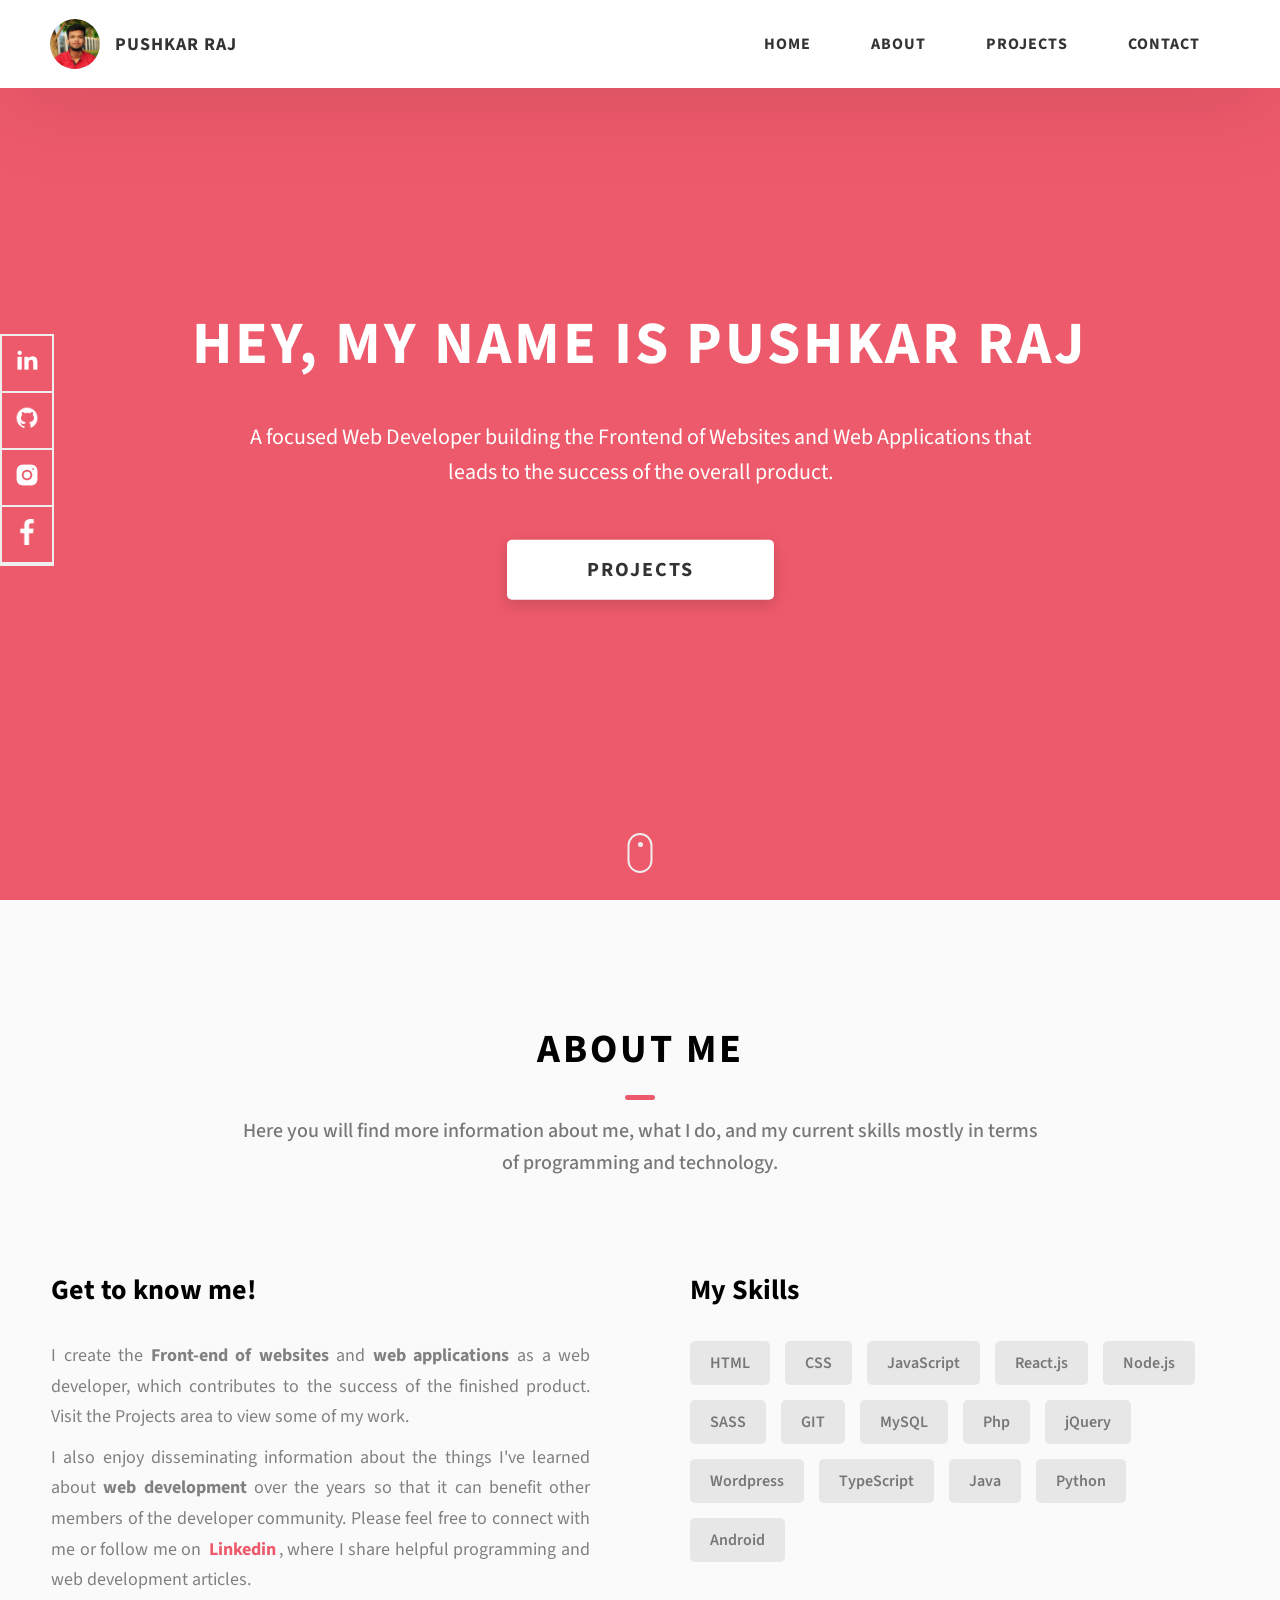
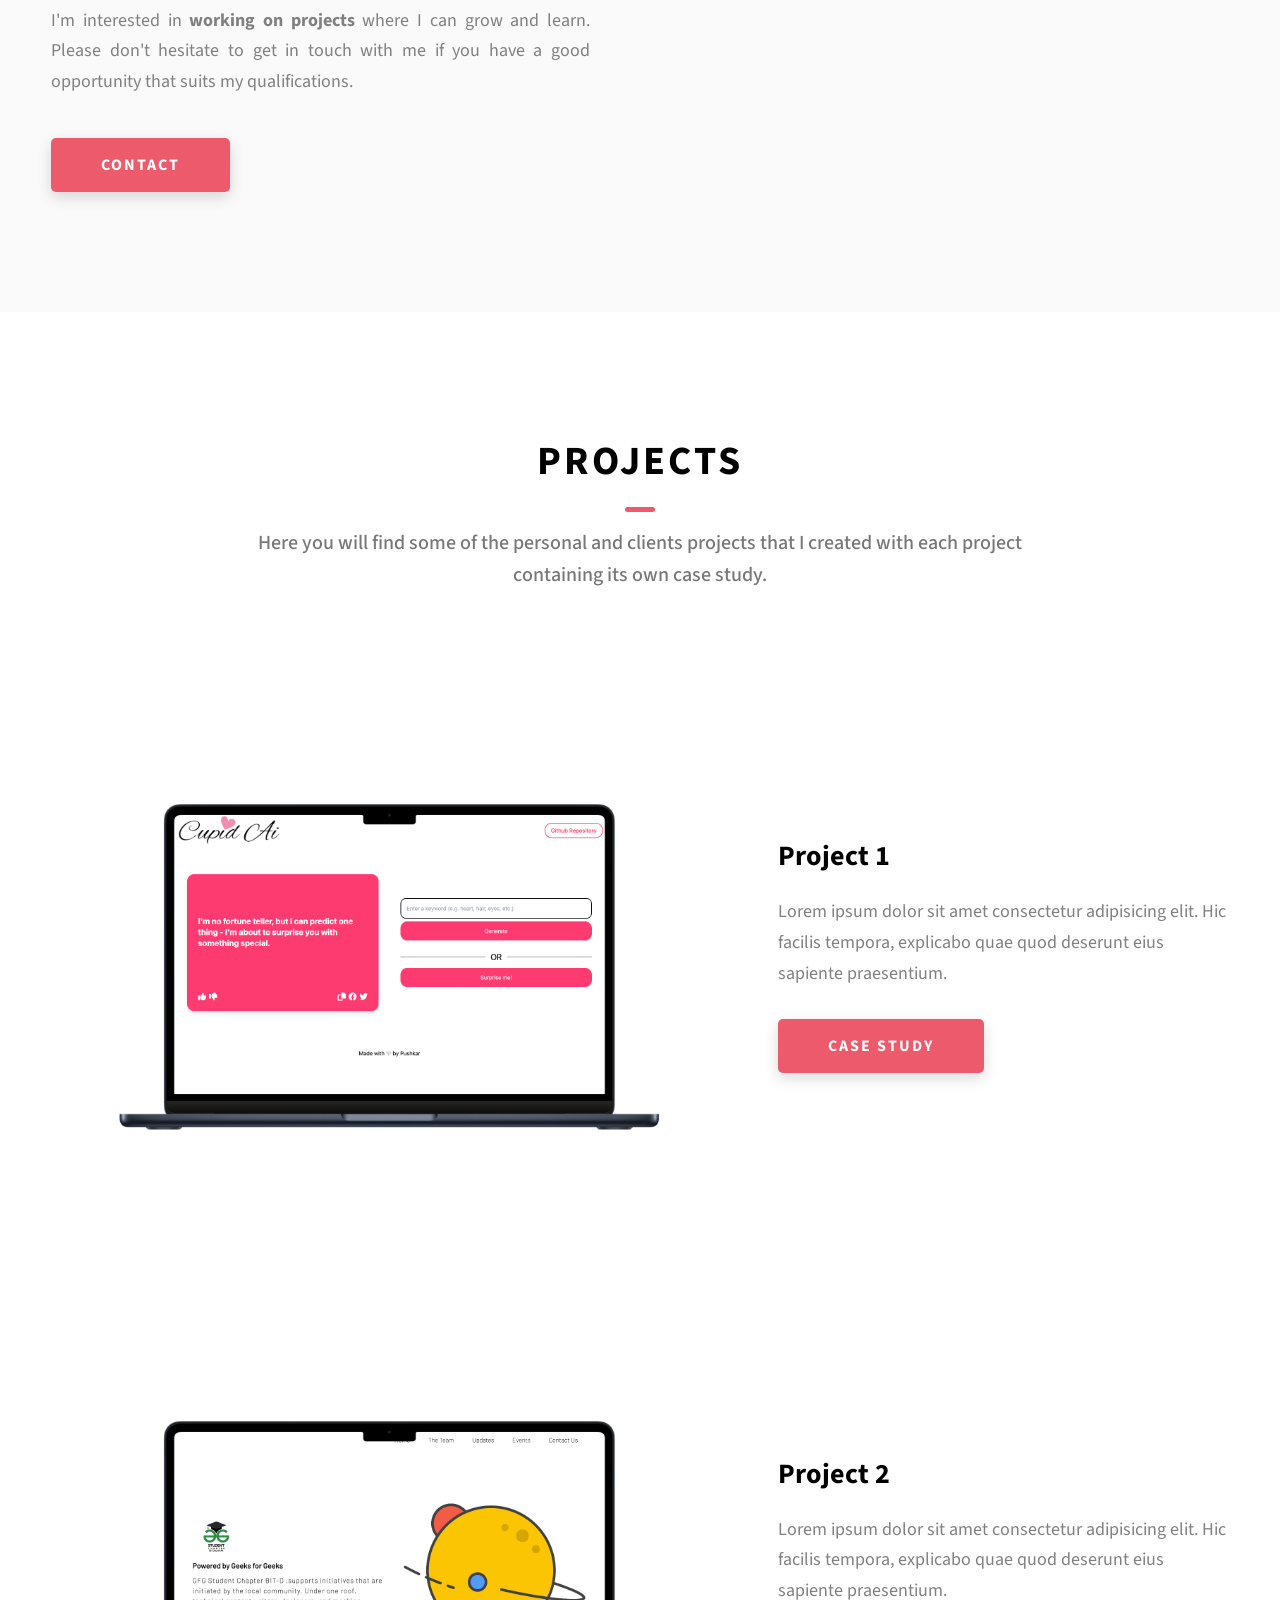
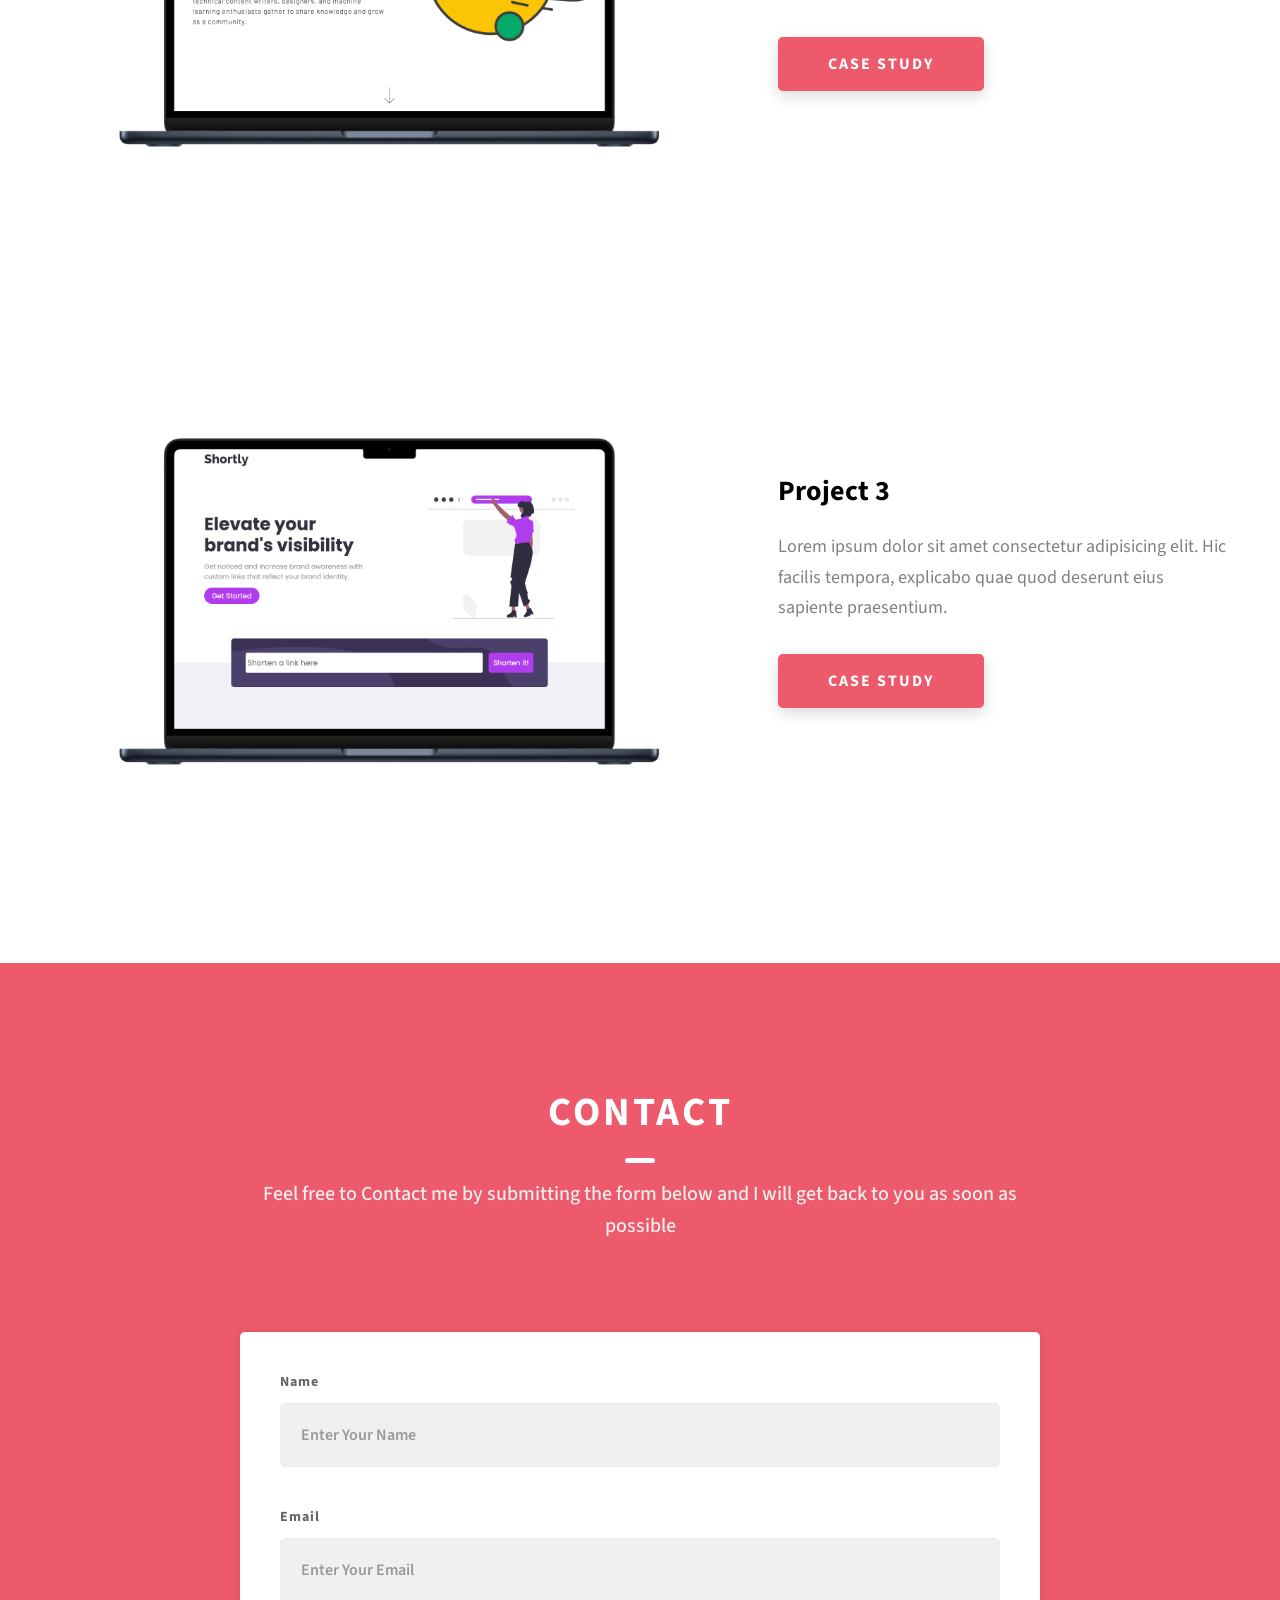
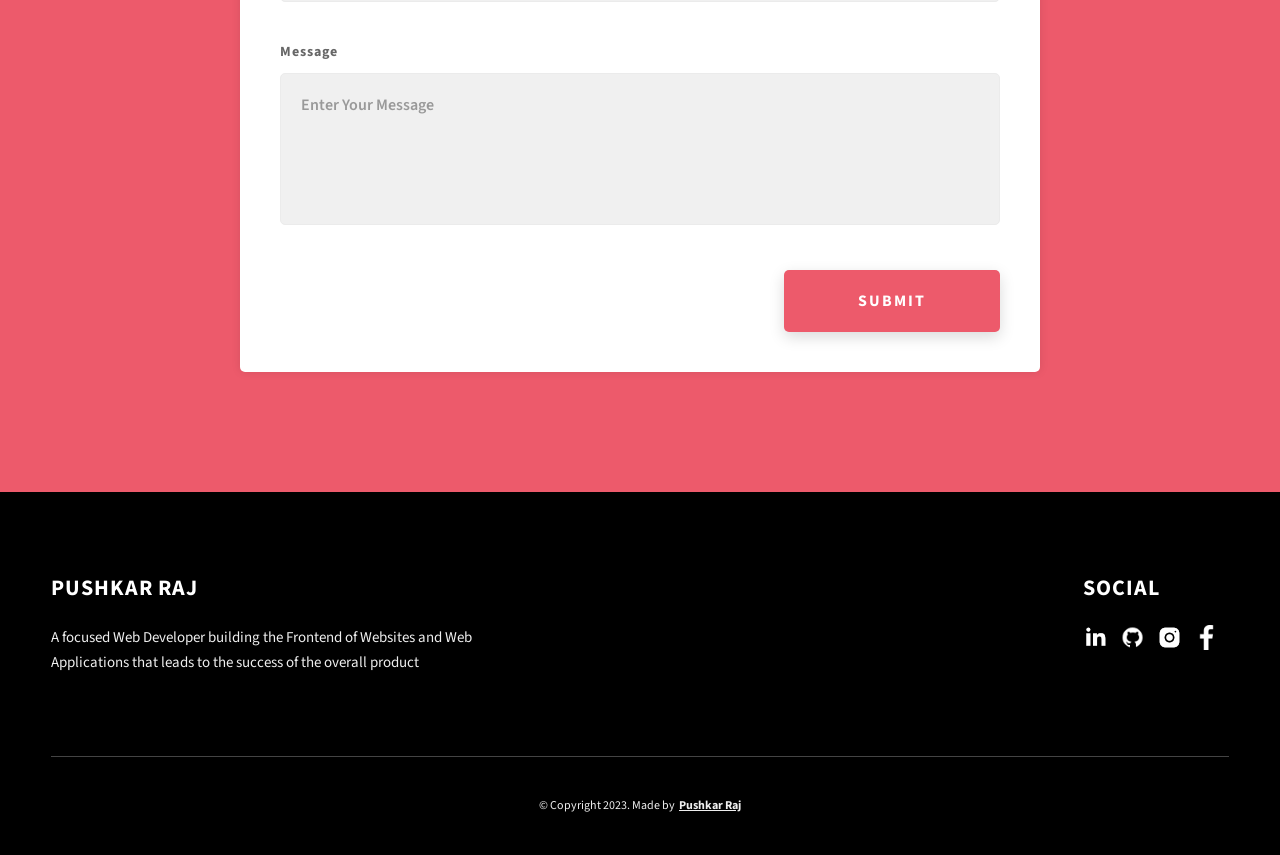
==== index.html @ f4264672 "first commit" ====
<!DOCTYPE html>
<html lang="en">

<head>
  <meta charset="UTF-8" />
  <meta name="viewport" content="width=device-width, initial-scale=1.0" />
  <meta http-equiv="X-UA-Compatible" content="ie=edge" />
  <title>Codefolio</title>
  <meta name="description" content="Portfolio Template for Developer" />
  <link rel="icon" type="image/x-icon" href="./assets/png/profile-round.png">
  <link rel="stylesheet" href="css/style.css" />

  <link rel="preconnect" href="https://fonts.googleapis.com" />
  <link rel="preconnect" href="https://fonts.gstatic.com" crossorigin />
  <link href="https://fonts.googleapis.com/css2?family=Source+Sans+Pro:wght@400;600;700;900&display=swap"
    rel="stylesheet" />
</head>

<body>
  <header class="header">
    <div class="header__content">
      <div class="header__logo-container">
        <div class="header__logo-img-cont">
          <img src="./assets/png/profile.jpeg" alt="Pushkar Raj Logo Image" class="header__logo-img" />
        </div>
        <span class="header__logo-sub">Pushkar Raj</span>
      </div>
      <div class="header__main">
        <ul class="header__links">
          <li class="header__link-wrapper">
            <a href="./index.html" class="header__link"> Home </a>
          </li>
          <li class="header__link-wrapper">
            <a href="./index.html#about" class="header__link">About </a>
          </li>
          <li class="header__link-wrapper">
            <a href="./index.html#projects" class="header__link">
              Projects
            </a>
          </li>
          <li class="header__link-wrapper">
            <a href="./index.html#contact" class="header__link"> Contact </a>
          </li>
        </ul>
        <div class="header__main-ham-menu-cont">
          <img src="./assets/svg/ham-menu.svg" alt="hamburger menu" class="header__main-ham-menu" />
          <img src="./assets/svg/ham-menu-close.svg" alt="hamburger menu close"
            class="header__main-ham-menu-close d-none" />
        </div>
      </div>
    </div>
    <div class="header__sm-menu">
      <div class="header__sm-menu-content">
        <ul class="header__sm-menu-links">
          <li class="header__sm-menu-link">
            <a href="./index.html"> Home </a>
          </li>

          <li class="header__sm-menu-link">
            <a href="./index.html#about"> About </a>
          </li>

          <li class="header__sm-menu-link">
            <a href="./index.html#projects"> Projects </a>
          </li>

          <li class="header__sm-menu-link">
            <a href="./index.html#contact"> Contact </a>
          </li>
        </ul>
      </div>
    </div>
  </header>
  <section class="home-hero">
    <div class="home-hero__content">
      <h1 class="heading-primary">Hey, My name is Pushkar Raj</h1>
      <div class="home-hero__info">
        <p class="text-primary">
          A focused Web Developer building the Frontend of Websites and Web Applications that leads to the success of the overall product.
        </p>
      </div>
      <div class="home-hero__cta">
        <a href="./#projects" class="btn btn--bg">Projects</a>
      </div>
    </div>
    <div class="home-hero__socials">
      <div class="home-hero__social">
        <a href="https://www.linkedin.com/in/pushkarraj7/" class="home-hero__social-icon-link">
          <img src="./assets/png/linkedin-ico.png" alt="icon" class="home-hero__social-icon" />
        </a>
      </div>
      <div class="home-hero__social">
        <a href="https://github.com/pushkarraj7" class="home-hero__social-icon-link">
          <img src="./assets/png/github-ico.png" alt="icon" class="home-hero__social-icon" />
        </a>
      </div>
      <div class="home-hero__social">
        <a href="https://www.instagram.com/pushkar_raj_7/" class="home-hero__social-icon-link">
          <img src="./assets/png/insta-ico.png" alt="icon" class="home-hero__social-icon" />
        </a>
      </div>
      <div class="home-hero__social">
        <a href="https://www.facebook.com/pushkar.raj.520900/" class="home-hero__social-icon-link">
          <img src="./assets/png/fb-ico.png" alt="icon" class="home-hero__social-icon" />
        </a>
      </div>
    </div>
    <div class="home-hero__mouse-scroll-cont">
      <div class="mouse">
      </div>
    </div>
  </section>
  <section id="about" class="about sec-pad">
    <div class="main-container">
      <h2 class="heading heading-sec heading-sec__mb-med">
        <span class="heading-sec__main">About Me</span>
        <span class="heading-sec__sub">
          Here you will find more information about me, what I do, and my current skills mostly in terms of programming and technology.
        </span>
      </h2>
      <div class="about__content">
        <div class="about__content-main">
          <h3 class="about__content-title">Get to know me!</h3>
          <div class="about__content-details">
            <p class="about__content-details-para">
              I create the <strong> Front-end of websites </strong> and <strong> web applications</strong> as a web developer, which contributes to the success of the finished product. Visit the Projects area to view some of my work.
            </p>
            <p class="about__content-details-para">
              I also enjoy disseminating information about the things I've learned about <strong> web development</strong> over the years so that it can benefit other members of the developer community. Please feel free to connect with me or follow me on <a href="https://linkedin.com/in/pushkarraj7/">Linkedin</a>, where I share helpful programming and web development articles.
            </p>
            <p class="about__content-details-para">
              I'm interested in <strong> working on projects</strong> where I can grow and learn. Please don't hesitate to get in touch with me if you have a good opportunity that suits my qualifications.
            </p>
          </div>
          <a href="./#contact" class="btn btn--med btn--theme dynamicBgClr">Contact</a>
        </div>
        <div class="about__content-skills">
          <h3 class="about__content-title">My Skills</h3>
          <div class="skills">
            <div class="skills__skill">HTML</div>
            <div class="skills__skill">CSS</div>
            <div class="skills__skill">JavaScript</div>
            <div class="skills__skill">React.js</div>
            <div class="skills__skill">Node.js</div>
            <div class="skills__skill">SASS</div>
            <div class="skills__skill">GIT</div>
            <div class="skills__skill">MySQL</div>
            <div class="skills__skill">Php</div>
            <div class="skills__skill">jQuery</div>
            <div class="skills__skill">Wordpress</div>
            <div class="skills__skill">TypeScript</div>
            <div class="skills__skill">Java</div>
            <div class="skills__skill">Python</div>
            <div class="skills__skill">Android</div>
          </div>
        </div>
      </div>
    </div>
  </section>
  <section id="projects" class="projects sec-pad">
    <div class="main-container">
      <h2 class="heading heading-sec heading-sec__mb-bg">
        <span class="heading-sec__main">Projects</span>
        <span class="heading-sec__sub">
          Here you will find some of the personal and clients projects that I created with each project containing its own case study.
        </span>
      </h2>

      <div class="projects__content">
        <div class="projects__row">
          <div class="projects__row-img-cont">
            <img src="./assets/projects/project1.png" alt="Software Screenshot" class="projects__row-img"
              loading="lazy" />
          </div>
          <div class="projects__row-content">
            <h3 class="projects__row-content-title">Project 1</h3>
            <p class="projects__row-content-desc">
              Lorem ipsum dolor sit amet consectetur adipisicing elit. Hic
              facilis tempora, explicabo quae quod deserunt eius sapiente
              praesentium.
            </p>
            <a href="./project-1.html" class="btn btn--med btn--theme dynamicBgClr" target="_blank">Case Study</a>
          </div>
        </div>
        <div class="projects__row">
          <div class="projects__row-img-cont">
            <img src="./assets/projects/project2.png" alt="Software Screenshot" class="projects__row-img"
              loading="lazy" />
          </div>
          <div class="projects__row-content">
            <h3 class="projects__row-content-title">Project 2</h3>
            <p class="projects__row-content-desc">
              Lorem ipsum dolor sit amet consectetur adipisicing elit. Hic
              facilis tempora, explicabo quae quod deserunt eius sapiente
              praesentium.
            </p>
            <a href="./project-2.html" class="btn btn--med btn--theme dynamicBgClr" target="_blank">Case Study</a>
          </div>
        </div>
        <div class="projects__row">
          <div class="projects__row-img-cont">
            <img src="./assets/projects/project3.png" alt="Software Screenshot" class="projects__row-img"
              loading="lazy" />
          </div>
          <div class="projects__row-content">
            <h3 class="projects__row-content-title">Project 3</h3>
            <p class="projects__row-content-desc">
              Lorem ipsum dolor sit amet consectetur adipisicing elit. Hic
              facilis tempora, explicabo quae quod deserunt eius sapiente
              praesentium.
            </p>
            <a href="./project-3.html" class="btn btn--med btn--theme dynamicBgClr" target="_blank">Case Study</a>
          </div>
        </div>
      </div>
    </div>
  </section>
  
  
  <section id="contact" class="contact sec-pad dynamicBg">
  <div class="main-container">
    <h2 class="heading heading-sec heading-sec__mb-med">
      <span class="heading-sec__main heading-sec__main--lt">Contact</span>
      <span class="heading-sec__sub heading-sec__sub--lt">
        Feel free to Contact me by submitting the form below and I will get back to you as soon as possible
      </span>
    </h2>
    <div class="contact__form-container">
      <form name="contact" netlify class="contact__form">
        <div class="contact__form-field">
          <label class="contact__form-label" for="name">Name</label>
          <input required placeholder="Enter Your Name" type="text" class="contact__form-input" name="name" id="name" />
        </div>
        <div class="contact__form-field">
          <label class="contact__form-label" for="email">Email</label>
          <input required placeholder="Enter Your Email" type="email" class="contact__form-input" name="email" id="email" />
        </div>
        <div class="contact__form-field">
          <label class="contact__form-label" for="message">Message</label>
          <textarea required cols="30" rows="5" class="contact__form-input" placeholder="Enter Your Message" name="message" id="message"></textarea>
        </div>
        <button type="submit" class="btn btn--theme contact__btn">
          Submit
        </button>
      </form>
    </div>
  </div>
</section>



  <footer class="main-footer">
    <div class="main-container">
      <div class="main-footer__upper">
        <div class="main-footer__row main-footer__row-1">
          <h2 class="heading heading-sm main-footer__heading-sm">
            <span>Social</span>
          </h2>
          <div class="main-footer__social-cont">
            <a target="_blank" rel="noreferrer" href="https://www.linkedin.com/in/pushkarraj7/">
              <img class="main-footer__icon" src="./assets/png/linkedin-ico.png" alt="icon" />
            </a>
            <a target="_blank" rel="noreferrer" href="https://github.com/pushkarraj7">
              <img class="main-footer__icon" src="./assets/png/github-ico.png" alt="icon" />
            </a>
            <a target="_blank" rel="noreferrer" href="https://www.instagram.com/pushkar_raj_7/">
              <img class="main-footer__icon" src="./assets/png/insta-ico.png" alt="icon" />
            </a>
            <a target="_blank" rel="noreferrer" href="https://www.facebook.com/pushkar.raj.520900/">
              <img class="main-footer__icon" src="./assets/png/fb-ico.png" alt="icon" />
            </a>
          </div>
        </div>
        <div class="main-footer__row main-footer__row-2">
          <h4 class="heading heading-sm text-lt">Pushkar Raj</h4>
          <p class="main-footer__short-desc">
            A focused Web Developer building the Frontend of Websites and Web Applications that leads to the
            success of the overall product
          </p>
        </div>
      </div>

      <!-- If you give me some credit or shoutout here by linking to my website, then it will be a big thing for me and will help me a lot :) -->
      <div class="main-footer__lower">
        &copy; Copyright 2023. Made by
        <a rel="noreferrer" target="_blank" href="https://github.com/pushkarraj7">Pushkar Raj</a>
      </div>
    </div>
  </footer>

  <script src="./index.js"></script>
</body>

</html>
---- css/style.css ----
*,
*::after,
*::before {
  margin: 0;
  padding: 0;
  box-sizing: inherit;
  font-family: inherit; }

html {
  font-size: 62.5%;
  scroll-behavior: smooth; }
  @media only screen and (max-width: 75em) {
    html {
      font-size: 59%; } }
  @media only screen and (max-width: 56.25em) {
    html {
      font-size: 56%; } }
  @media only screen and (min-width: 112.5em) {
    html {
      font-size: 65%; } }

body {
  box-sizing: border-box;
  position: relative;
  line-height: 1.5;
  font-family: sans-serif;
  overflow-x: hidden;
  overflow-y: scroll;
  font-family: 'Source Sans Pro', sans-serif; }

a {
  text-decoration: none;
  color: inherit; }

li {
  list-style: none; }

input:focus,
button:focus,
a:focus,
textarea:focus {
  outline: none; }

button {
  border: none;
  cursor: pointer; }

textarea {
  resize: none; }

.heading-primary {
  font-size: 6rem;
  text-transform: uppercase;
  letter-spacing: 3px;
  text-align: center; }
  @media only screen and (max-width: 37.5em) {
    .heading-primary {
      font-size: 4.5rem; } }

.heading-sec__mb-bg {
  margin-bottom: 11rem; }
  @media only screen and (max-width: 56.25em) {
    .heading-sec__mb-bg {
      margin-bottom: 8rem; } }

.heading-sec__mb-med {
  margin-bottom: 9rem; }
  @media only screen and (max-width: 56.25em) {
    .heading-sec__mb-med {
      margin-bottom: 8rem; } }

.heading-sec__main {
  display: block;
  font-size: 4rem;
  text-transform: uppercase;
  letter-spacing: 1px;
  letter-spacing: 3px;
  text-align: center;
  margin-bottom: 3.5rem;
  position: relative; }
  .heading-sec__main--lt {
    color: #fff; }
    .heading-sec__main--lt::after {
      content: '';
      background: #fff !important; }
  .heading-sec__main::after {
    content: '';
    position: absolute;
    top: calc(100% + 1.5rem);
    height: 5px;
    width: 3rem;
    background: rgb(237,90,107);
    left: 50%;
    transform: translateX(-50%);
    border-radius: 5px; }
    @media only screen and (max-width: 37.5em) {
      .heading-sec__main::after {
        top: calc(100% + 1.2rem); } }

.heading-sec__sub {
  display: block;
  text-align: center;
  color: #777;
  font-size: 2rem;
  font-weight: 500;
  max-width: 80rem;
  margin: auto;
  line-height: 1.6; }
  @media only screen and (max-width: 37.5em) {
    .heading-sec__sub {
      font-size: 1.8rem; } }
  .heading-sec__sub--lt {
    color: #eee; }

.heading-sm {
  font-size: 2.2rem;
  text-transform: uppercase;
  letter-spacing: 1px; }

.main-container {
  max-width: 120rem;
  margin: auto;
  width: 92%; }

.btn {
  background: #fff;
  color: #333;
  text-transform: uppercase;
  letter-spacing: 2px;
  display: inline-block;
  font-weight: 700;
  border-radius: 5px;
  box-shadow: 0 5px 15px 0 rgba(0, 0, 0, 0.15);
  transition: transform .3s; }
  .btn:hover {
    transform: translateY(-3px); }
  .btn--bg {
    padding: 1.5rem 8rem;
    font-size: 2rem; }
  .btn--med {
    padding: 1.5rem 5rem;
    font-size: 1.6rem; }
  .btn--theme {
    background: rgb(237,90,107);
    color: #fff; }
  .btn--theme-inv {
    color: rgb(237,90,107);
    background: #fff;
    border: 2px solid rgb(237,90,107);
    box-shadow: none;
    padding: calc(1.5rem - 2px) calc(5rem - 2px); }

.sec-pad {
  padding: 12rem 0; }
  @media only screen and (max-width: 56.25em) {
    .sec-pad {
      padding: 8rem 0; } }

.text-primary {
  color: #fff;
  font-size: 2.2rem;
  text-align: center;
  width: 100%;
  line-height: 1.6; }
  @media only screen and (max-width: 37.5em) {
    .text-primary {
      font-size: 2rem; } }

.d-none {
  display: none; }

.home-hero {
  color: #fff;
  background: linear-gradient(to right, rgb(237,90,107), rgb(237,90,107)), url(../../assets/svg/common-bg.svg);
  background-position: center;
  height: 100vh;
  min-height: 80rem;
  max-height: 120rem;
  position: relative; }
  @media only screen and (max-width: 37.5em) {
    .home-hero {
      height: unset;
      min-height: unset; } }
  .home-hero__socials {
    position: absolute;
    top: 50%;
    border: 2px solid #eee;
    border-left: 2px solid #eee;
    transform: translateY(-50%); }
    @media only screen and (max-width: 56.25em) {
      .home-hero__socials {
        display: none; } }
  .home-hero__mouse-scroll-cont {
    position: absolute;
    bottom: 3%;
    left: 50%;
    transform: translateX(-50%); }
    @media only screen and (max-width: 37.5em) {
      .home-hero__mouse-scroll-cont {
        display: none; } }
  .home-hero__social {
    width: 5rem; }
  .home-hero__social-icon-link {
    width: 100%;
    display: block;
    padding: 1.2rem;
    border-bottom: 2px solid #eee;
    transition: background .3s; }
    .home-hero__social-icon-link:hover {
      background: rgba(255, 255, 255, 0.1); }
    .home-hero__social-icon-link--bd-none {
      border-bottom: 0; }
  .home-hero__social-icon {
    width: 100%; }
  .home-hero__content {
    position: absolute;
    top: 50%;
    left: 50%;
    transform: translate(-50%, -50%);
    max-width: 90rem;
    width: 92%; }
    @media only screen and (max-width: 37.5em) {
      .home-hero__content {
        padding: 19rem 0 13rem 0;
        margin: auto;
        position: static;
        transform: translate(0, 0); } }
  .home-hero__info {
    margin: 3rem auto 0 auto;
    max-width: 80rem; }
  .home-hero__cta {
    margin-top: 5rem;
    text-align: center; }

.about {
  background: #fafafa; }
  .about__content {
    display: grid;
    grid-template-columns: 1fr 1fr;
    grid-gap: 10rem; }
    @media only screen and (max-width: 56.25em) {
      .about__content {
        grid-template-columns: 1fr;
        grid-gap: 8rem; } }
    .about__content-title {
      font-weight: 700;
      font-size: 2.8rem;
      margin-bottom: 3rem; }
      @media only screen and (max-width: 37.5em) {
        .about__content-title {
          font-size: 2.4rem; } }
    .about__content-details-para {
      font-size: 1.8rem;
      color: grey;
      max-width: 60rem;
      text-align: justify;
      text-justify: inter-word;
      line-height: 1.7;
      margin-bottom: 1rem; }
      .about__content-details-para--hl {
        font-weight: 700;
        margin: 0 3px; }
        .about__content-details-para a {
        font-weight: 700;
        color: rgb(237,90,107);
        margin: 0 3px; }
      .about__content-details-para:last-child {
        margin-bottom: 4rem; }

.projects__row {
  display: grid;
  grid-template-columns: 1.5fr 1fr;
  grid-gap: 5rem;
  margin-bottom: 11rem; }
  @media only screen and (max-width: 56.25em) {
    .projects__row {
      grid-template-columns: 1fr;
      grid-gap: 2rem;
      margin-bottom: 8rem; } }
  @media only screen and (max-width: 56.25em) {
    .projects__row {
      text-align: center; } }
  .projects__row:last-child {
    margin-bottom: 0; }
  .projects__row-img-cont {
    overflow: hidden; }
  .projects__row-img {
    width: 100%;
    display: block;
    object-fit: cover; }
  .projects__row-content {
    padding: 2rem 0;
    display: flex;
    justify-content: center;
    flex-direction: column;
    align-items: flex-start; }
    @media only screen and (max-width: 56.25em) {
      .projects__row-content {
        align-items: center; } }
    .projects__row-content-title {
      font-weight: 700;
      font-size: 2.8rem;
      margin-bottom: 2rem; }
      @media only screen and (max-width: 37.5em) {
        .projects__row-content-title {
          font-size: 2.4rem; } }
    .projects__row-content-desc {
      font-size: 1.8rem;
      color: grey;
      max-width: 60rem;
      line-height: 1.7;
      margin-bottom: 3rem; }
      @media only screen and (max-width: 37.5em) {
        .projects__row-content-desc {
          font-size: 1.7rem; } }

.contact {
  background: linear-gradient(to right, rgb(237,90,107), rgb(237,90,107)), url(../../assets/svg/common-bg.svg);
  background-size: cover;
  background-position: center; }
  .contact__form-container {
    box-shadow: 0 0 10px rgba(0, 0, 0, 0.1);
    background: white;
    padding: 4rem;
    margin-top: 6rem;
    max-width: 80rem;
    text-align: right;
    width: 95%;
    border-radius: 5px;
    margin: 5rem auto 0 auto; }
    @media only screen and (max-width: 37.5em) {
      .contact__form-container {
        padding: 3rem; } }
  .contact__form-field {
    margin-bottom: 4rem; }
    @media only screen and (max-width: 37.5em) {
      .contact__form-field {
        margin-bottom: 3rem; } }
  .contact__form-label {
    color: #666;
    font-size: 1.4rem;
    letter-spacing: 1px;
    font-weight: 700;
    margin-bottom: 1rem;
    display: block;
    text-align: left; }
  .contact__form-input {
    color: #333;
    padding: 2rem;
    width: 100%;
    border: 1px solid #ebebeb;
    font-size: 1.6rem;
    letter-spacing: 0px;
    background: #f0f0f0;
    border-radius: 5px;
    font-weight: 600;
    /* Code for Modern Browsers */
    /* Code for WebKit, Blink, Edge */
    /* Code for Internet Explorer 10-11 */
    /* Code for Microsoft Edge */
    /* Code for Mozilla Firefox 4 to 18 */
    /* Code for Mozilla Firefox 19+ */ }
    .contact__form-input::placeholder {
      color: #999;
      font-weight: 600;
      font-size: 1.6rem; }
    .contact__form-input::-webkit-input-placeholder {
      color: #999;
      font-weight: 600;
      font-size: 1.6rem; }
    .contact__form-input:-ms-input-placeholder {
      color: #999;
      font-weight: 600;
      font-size: 1.6rem; }
    .contact__form-input::-ms-input-placeholder {
      color: #999;
      font-weight: 600;
      font-size: 1.6rem; }
    .contact__form-input:-moz-placeholder {
      opacity: 1;
      color: #999;
      font-weight: 600;
      font-size: 1.6rem; }
    .contact__form-input::-moz-placeholder {
      opacity: 1;
      color: #999;
      font-weight: 600;
      font-size: 1.6rem; }
  .contact__btn {
    width: 30%;
    padding: 2rem 4rem;
    font-size: 1.6rem; }
    @media only screen and (max-width: 37.5em) {
      .contact__btn {
        width: 100%; } }

.project-cs-hero {
  color: #fff;
  background-color: rgb(237,90,107);
  background-size: cover;
  background-position: center;
  position: relative; }
  @media only screen and (max-width: 37.5em) {
    .project-cs-hero {
      height: unset;
      min-height: unset; } }
  .project-cs-hero__content {
    padding: 25rem 0 17rem 0;
    max-width: 90rem;
    width: 92%;
    margin: auto; }
    @media only screen and (max-width: 37.5em) {
      .project-cs-hero__content {
        padding: 19rem 0 13rem 0;
        margin: auto;
        position: static;
        transform: translate(0, 0); } }
  .project-cs-hero__info {
    margin: 3rem auto 0 auto;
    max-width: 80rem; }
  .project-cs-hero__cta {
    margin-top: 5rem;
    text-align: center; }

.project-details__content {
  padding: 8rem 0;
  max-width: 90rem;
  margin: auto; }
  .project-details__content-title {
    font-weight: 700;
    font-size: 2.8rem;
    margin-bottom: 3rem; }
    @media only screen and (max-width: 37.5em) {
      .project-details__content-title {
        font-size: 2.4rem; } }

.project-details__showcase-img-cont {
  width: 100%;
  margin-bottom: 6rem; }

.project-details__showcase-img {
  width: 100%; }

.project-details__content-main {
  width: 100%;
  max-width: 70rem;
  margin: auto; }

.project-details__desc {
  margin: 0 0 7rem 0; }
  .project-details__desc-para {
    font-size: 1.8rem;
    line-height: 1.7;
    color: grey;
    margin-bottom: 2rem; }

.project-details__tools-used {
  margin: 0 0 7rem 0; }
  .project-details__tools-used-list {
    display: flex;
    flex-wrap: wrap; }
  .project-details__tools-used-item {
    padding: 1rem 2rem;
    margin-bottom: 1.5rem;
    margin-right: 1.5rem;
    font-size: 1.6rem;
    background: rgba(153, 153, 153, 0.2);
    border-radius: 5px;
    font-weight: 600;
    color: #777; }

.project-details__links {
  margin: 0 0; }
  .project-details__links-btn {
    margin-right: 2rem; }
    @media only screen and (max-width: 37.5em) {
      .project-details__links-btn {
        margin-right: 0;
        width: 70%;
        margin-bottom: 2rem;
        text-align: center; } }
    .project-details__links-btn:last-child {
      margin: 0; }
      @media only screen and (max-width: 37.5em) {
        .project-details__links-btn:last-child {
          margin: 0; } }

.header {
  position: fixed;
  width: 100%;
  z-index: 1000;
  background: #000;
  background: #fff;
  box-shadow: 0 10px 100px rgba(0, 0, 0, 0.1); }
  .header__content {
    display: flex;
    align-items: center;
    justify-content: space-between;
    padding: 1rem 5rem; }
    @media only screen and (max-width: 56.25em) {
      .header__content {
        padding: 0 2rem; } }
  .header__logo-container {
    display: flex;
    align-items: center;
    cursor: pointer;
    color: #333;
    transition: color .3s; }
    .header__logo-container:hover {
      color: rgb(237,90,107); }
  .header__logo-img-cont {
    width: 5rem;
    height: 5rem;
    border-radius: 50px;
    overflow: hidden;
    margin-right: 1.5rem;
    background: rgb(237,90,107); }
    @media only screen and (max-width: 56.25em) {
      .header__logo-img-cont {
        width: 4.5rem;
        height: 4.5rem;
        margin-right: 1.2rem; } }
  .header__logo-img {
    width: 100%;
    height: 100%;
    object-fit: cover;
    object-position: center;
    display: block; }
  .header__logo-sub {
    font-size: 1.8rem;
    text-transform: uppercase;
    font-weight: 700;
    letter-spacing: 1px; }
  .header__links {
    display: flex; }
    @media only screen and (max-width: 37.5em) {
      .header__links {
        display: none; } }
  .header__link {
    padding: 2.2rem 3rem;
    display: inline-block;
    font-size: 1.6rem;
    color: #333;
    text-transform: uppercase;
    letter-spacing: 1px;
    font-weight: 700;
    transition: color .3s; }
    .header__link:hover {
      color: rgb(237,90,107); }
    @media only screen and (max-width: 56.25em) {
      .header__link {
        padding: 3rem 1.8rem;
        font-size: 1.5rem; } }
  .header__main-ham-menu-cont {
    display: none;
    width: 3rem;
    padding: 2.2rem 0; }
    @media only screen and (max-width: 37.5em) {
      .header__main-ham-menu-cont {
        display: block; } }
  .header__main-ham-menu {
    width: 100%; }
  .header__main-ham-menu-close {
    width: 100%; }
  .header__sm-menu {
    background: #fff;
    position: absolute;
    width: 100%;
    top: 100%;
    visibility: hidden;
    opacity: 0;
    transition: all .3s;
    box-shadow: 0px 5px 5px 0px rgba(0, 0, 0, 0.1);
    -webkit-box-shadow: 0px 5px 5px 0px rgba(0, 0, 0, 0.1);
    -moz-box-shadow: 0px 5px 5px 0px rgba(0, 0, 0, 0.1); }
    .header__sm-menu--active {
      visibility: hidden;
      opacity: 0; }
      @media only screen and (max-width: 37.5em) {
        .header__sm-menu--active {
          visibility: visible;
          opacity: 1; } }
  .header__sm-menu-link a {
    display: block;
    text-decoration: none;
    padding: 2.5rem 3rem;
    font-size: 1.6rem;
    color: #333;
    text-align: right;
    border-bottom: 1px solid #eee;
    font-weight: 700;
    text-transform: uppercase;
    letter-spacing: 2px;
    transition: color .3s; }
    .header__sm-menu-link a:hover {
      color: #0062b9; }
  .header__sm-menu-link:first-child a {
    border-top: 1px solid #eee; }
  .header__sm-menu-link-last {
    border-bottom: 0; }

.main-footer {
  background: #000;
  color: #fff; }
  .main-footer__upper {
    display: flex;
    justify-content: space-between;
    padding: 8rem 0; }
    @media only screen and (max-width: 56.25em) {
      .main-footer__upper {
        padding: 6rem 0; } }
    @media only screen and (max-width: 37.5em) {
      .main-footer__upper {
        display: block; } }
  .main-footer__row-1 {
    order: 2; }
    @media only screen and (max-width: 56.25em) {
      .main-footer__row-1 {
        margin-bottom: 5rem; } }
  .main-footer__row-2 {
    width: 40%;
    order: 1;
    max-width: 50rem; }
    @media only screen and (max-width: 56.25em) {
      .main-footer__row-2 {
        width: 100%; } }
  .main-footer__short-desc {
    margin-top: 2rem;
    color: #eee;
    font-size: 1.5rem;
    line-height: 1.7; }
  .main-footer__social-cont {
    margin-top: 2rem; }
  .main-footer__icon {
    margin-right: 1rem;
    width: 2.5rem; }
    .main-footer__icon--mr-none {
      margin-right: 0; }
  .main-footer__lower {
    padding: 4rem 0;
    border-top: 1px solid #444;
    color: #eee;
    font-size: 1.2rem;
    text-align: left;
    text-align: center; }
    .main-footer__lower a {
      text-decoration: underline;
      font-weight: bold;
      margin-left: 2px; }
    @media only screen and (max-width: 56.25em) {
      .main-footer__lower {
        padding: 3.5rem 0; } }

.skills {
  display: flex;
  flex-wrap: wrap; }
  .skills__skill {
    padding: 1rem 2rem;
    margin-bottom: 1.5rem;
    margin-right: 1.5rem;
    font-size: 1.6rem;
    background: rgba(153, 153, 153, 0.2);
    border-radius: 5px;
    font-weight: 600;
    color: #777; }

.mouse {
  width: 25px;
  height: 40px;
  border: 2px solid #eee;
  border-radius: 60px;
  position: relative;
  overflow: hidden; }
  .mouse::before {
    content: '';
    width: 5px;
    height: 5px;
    position: absolute;
    top: 7px;
    left: 50%;
    transform: translateX(-50%);
    background-color: #eee;
    border-radius: 50%;
    opacity: 1;
    animation: wheel 1.3s infinite;
    -webkit-animation: wheel 1.3s infinite; }

@keyframes wheel {
  to {
    opacity: 0;
    top: 27px; } }

@-webkit-keyframes wheel {
  to {
    opacity: 0;
    top: 27px; } }
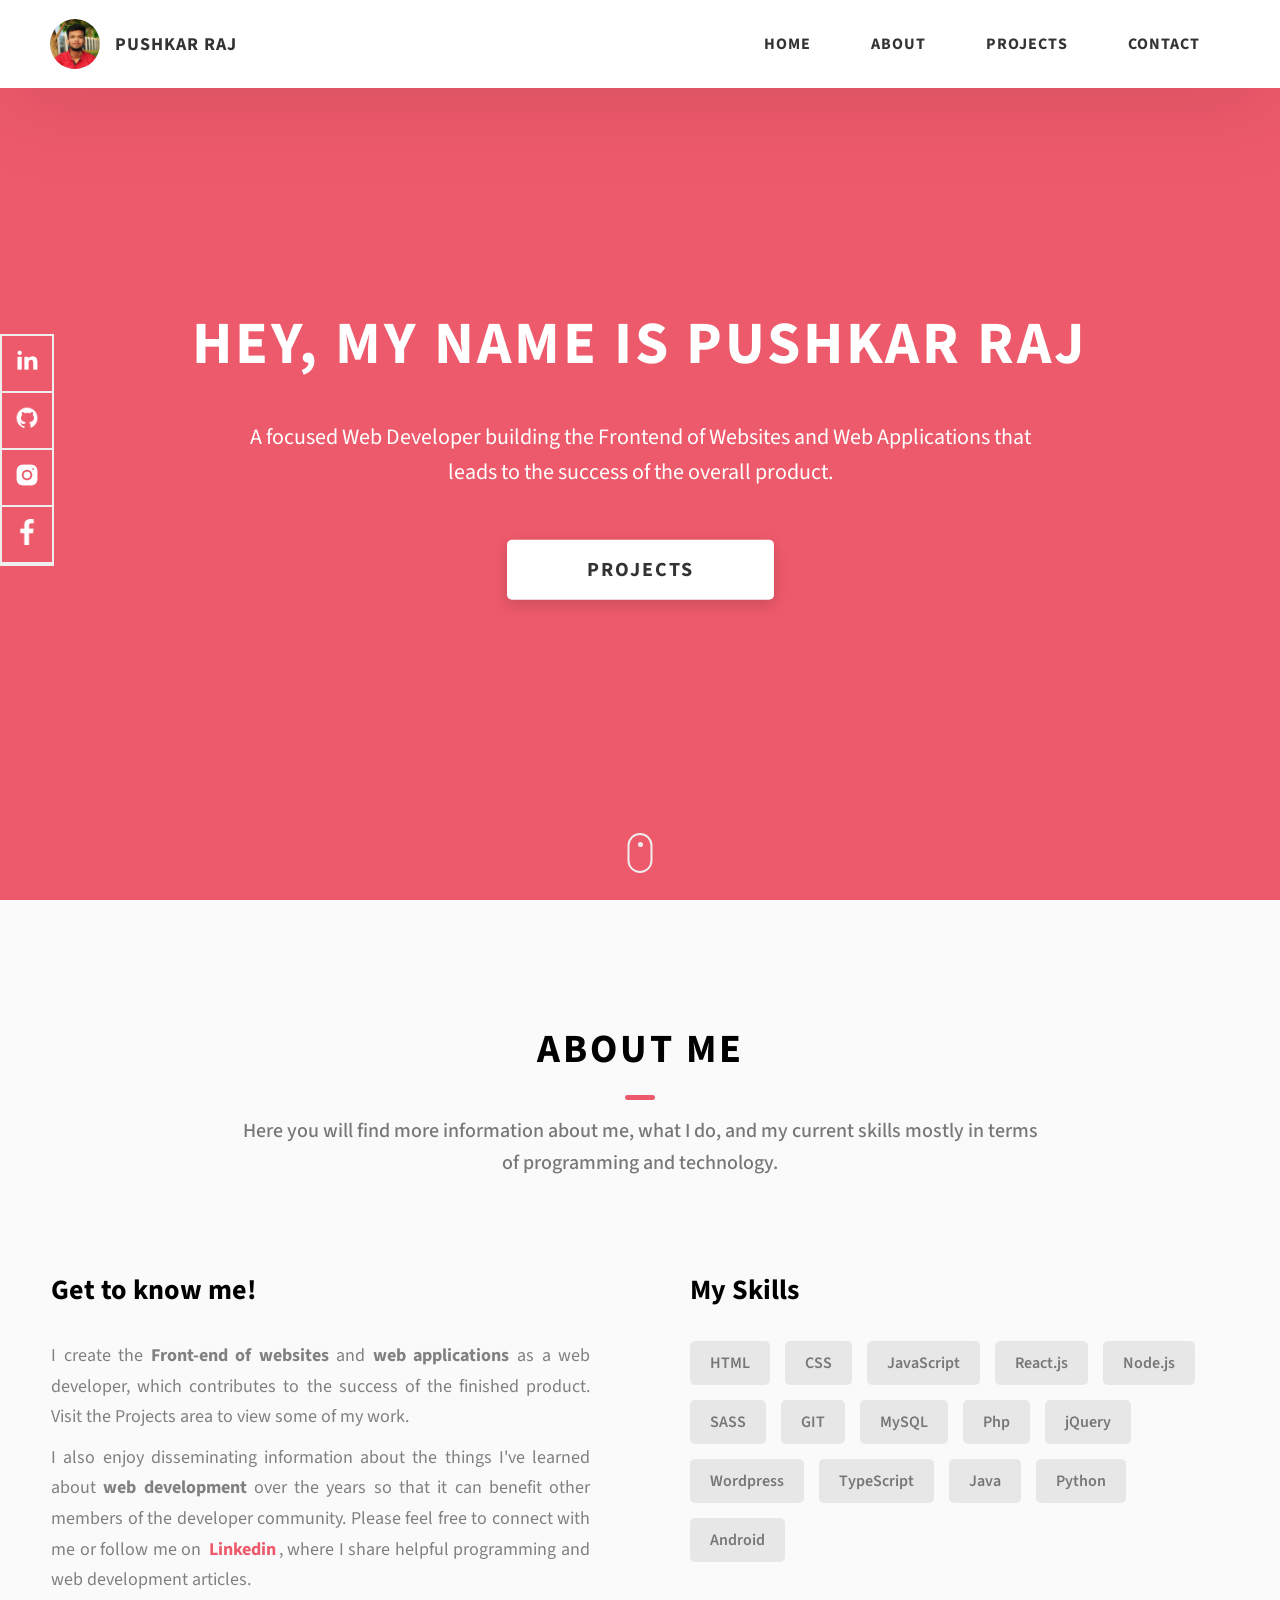
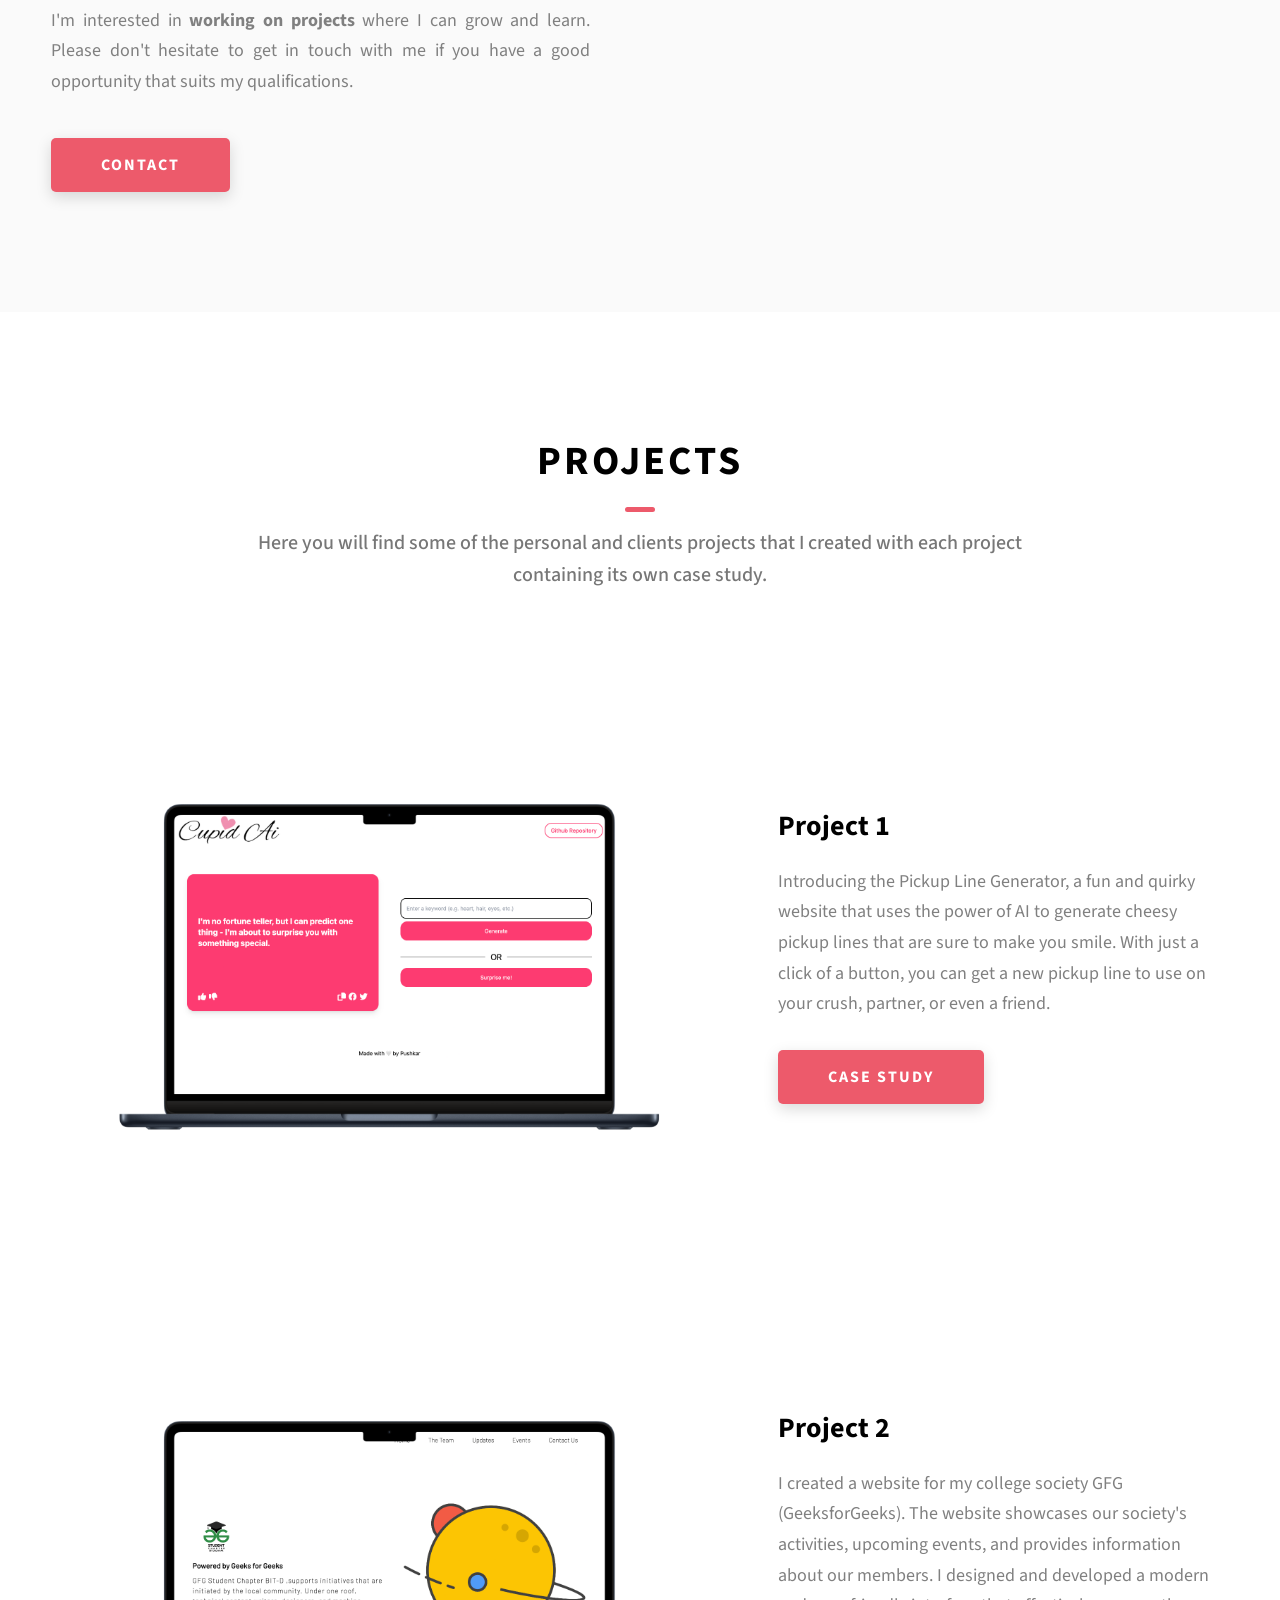
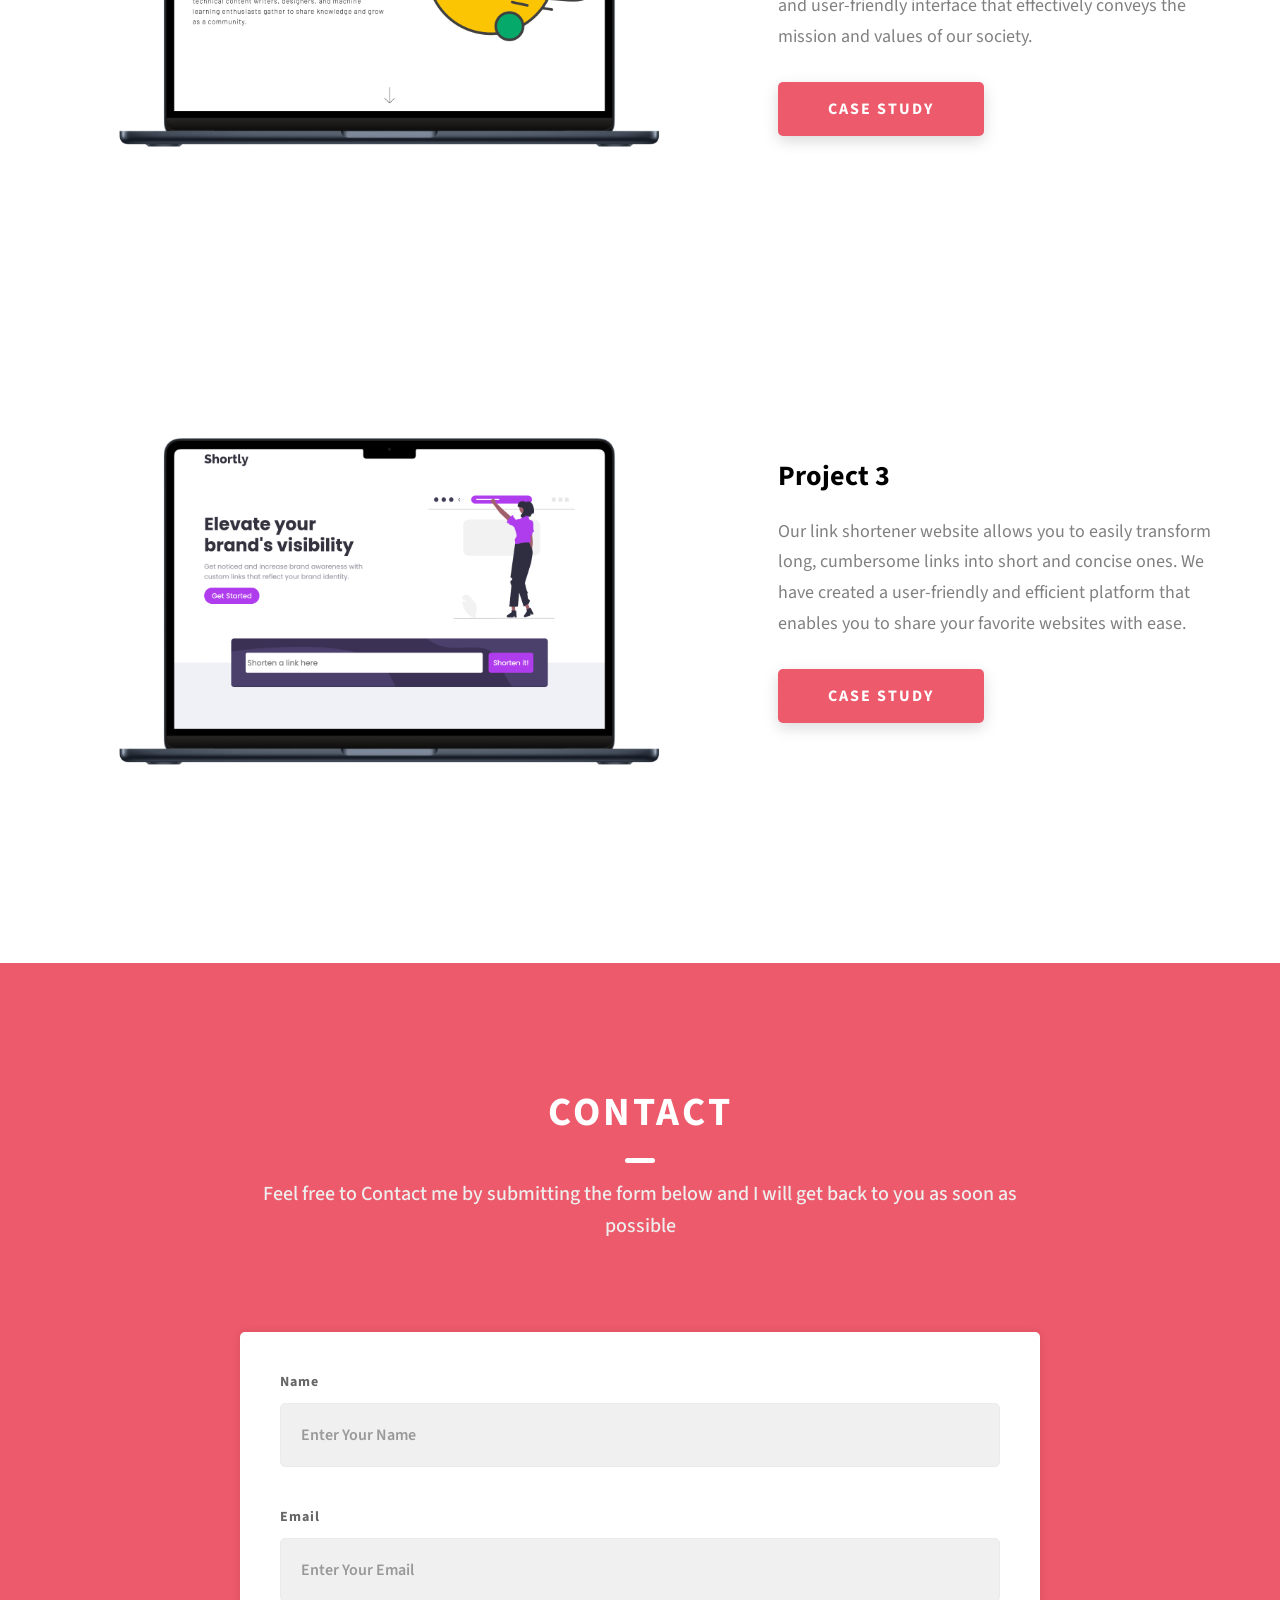
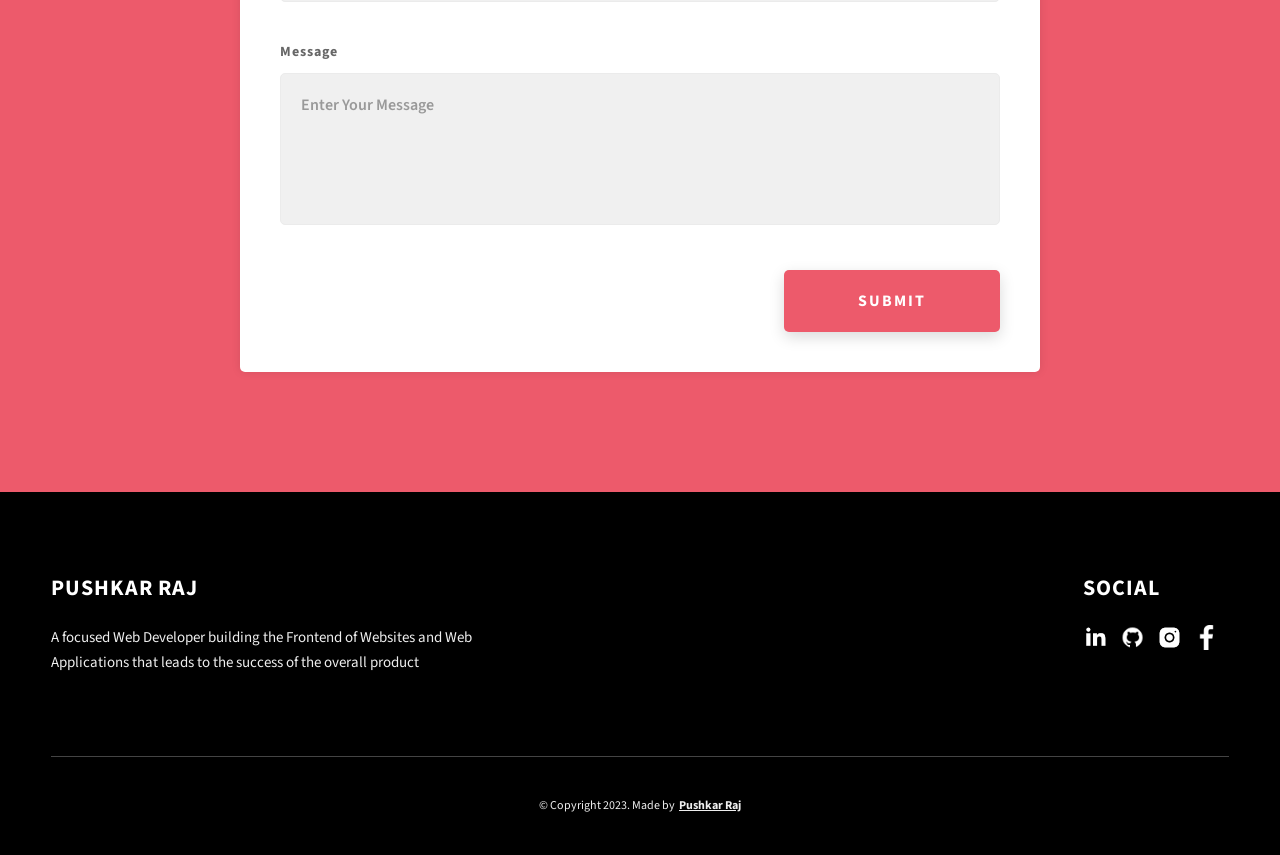
==== commit 9bb15587: "Update in Projects Section" ====
--- a/index.html
+++ b/index.html
@@ -1,294 +1,344 @@
 <!DOCTYPE html>
 <html lang="en">
 
-<head>
-  <meta charset="UTF-8" />
-  <meta name="viewport" content="width=device-width, initial-scale=1.0" />
-  <meta http-equiv="X-UA-Compatible" content="ie=edge" />
-  <title>Codefolio</title>
-  <meta name="description" content="Portfolio Template for Developer" />
-  <link rel="icon" type="image/x-icon" href="./assets/png/profile-round.png">
-  <link rel="stylesheet" href="css/style.css" />
-
-  <link rel="preconnect" href="https://fonts.googleapis.com" />
-  <link rel="preconnect" href="https://fonts.gstatic.com" crossorigin />
-  <link href="https://fonts.googleapis.com/css2?family=Source+Sans+Pro:wght@400;600;700;900&display=swap"
-    rel="stylesheet" />
-</head>
-
-<body>
-  <header class="header">
-    <div class="header__content">
-      <div class="header__logo-container">
-        <div class="header__logo-img-cont">
-          <img src="./assets/png/profile.jpeg" alt="Pushkar Raj Logo Image" class="header__logo-img" />
-        </div>
-        <span class="header__logo-sub">Pushkar Raj</span>
-      </div>
-      <div class="header__main">
-        <ul class="header__links">
-          <li class="header__link-wrapper">
-            <a href="./index.html" class="header__link"> Home </a>
-          </li>
-          <li class="header__link-wrapper">
-            <a href="./index.html#about" class="header__link">About </a>
-          </li>
-          <li class="header__link-wrapper">
-            <a href="./index.html#projects" class="header__link">
-              Projects
-            </a>
-          </li>
-          <li class="header__link-wrapper">
-            <a href="./index.html#contact" class="header__link"> Contact </a>
-          </li>
-        </ul>
-        <div class="header__main-ham-menu-cont">
-          <img src="./assets/svg/ham-menu.svg" alt="hamburger menu" class="header__main-ham-menu" />
-          <img src="./assets/svg/ham-menu-close.svg" alt="hamburger menu close"
-            class="header__main-ham-menu-close d-none" />
-        </div>
-      </div>
-    </div>
-    <div class="header__sm-menu">
-      <div class="header__sm-menu-content">
-        <ul class="header__sm-menu-links">
-          <li class="header__sm-menu-link">
-            <a href="./index.html"> Home </a>
-          </li>
-
-          <li class="header__sm-menu-link">
-            <a href="./index.html#about"> About </a>
-          </li>
-
-          <li class="header__sm-menu-link">
-            <a href="./index.html#projects"> Projects </a>
-          </li>
-
-          <li class="header__sm-menu-link">
-            <a href="./index.html#contact"> Contact </a>
-          </li>
-        </ul>
-      </div>
-    </div>
-  </header>
-  <section class="home-hero">
-    <div class="home-hero__content">
-      <h1 class="heading-primary">Hey, My name is Pushkar Raj</h1>
-      <div class="home-hero__info">
-        <p class="text-primary">
-          A focused Web Developer building the Frontend of Websites and Web Applications that leads to the success of the overall product.
-        </p>
-      </div>
-      <div class="home-hero__cta">
-        <a href="./#projects" class="btn btn--bg">Projects</a>
-      </div>
-    </div>
-    <div class="home-hero__socials">
-      <div class="home-hero__social">
-        <a href="https://www.linkedin.com/in/pushkarraj7/" class="home-hero__social-icon-link">
-          <img src="./assets/png/linkedin-ico.png" alt="icon" class="home-hero__social-icon" />
-        </a>
-      </div>
-      <div class="home-hero__social">
-        <a href="https://github.com/pushkarraj7" class="home-hero__social-icon-link">
-          <img src="./assets/png/github-ico.png" alt="icon" class="home-hero__social-icon" />
-        </a>
-      </div>
-      <div class="home-hero__social">
-        <a href="https://www.instagram.com/pushkar_raj_7/" class="home-hero__social-icon-link">
-          <img src="./assets/png/insta-ico.png" alt="icon" class="home-hero__social-icon" />
-        </a>
-      </div>
-      <div class="home-hero__social">
-        <a href="https://www.facebook.com/pushkar.raj.520900/" class="home-hero__social-icon-link">
-          <img src="./assets/png/fb-ico.png" alt="icon" class="home-hero__social-icon" />
-        </a>
-      </div>
-    </div>
-    <div class="home-hero__mouse-scroll-cont">
-      <div class="mouse">
-      </div>
-    </div>
-  </section>
-  <section id="about" class="about sec-pad">
-    <div class="main-container">
-      <h2 class="heading heading-sec heading-sec__mb-med">
-        <span class="heading-sec__main">About Me</span>
-        <span class="heading-sec__sub">
-          Here you will find more information about me, what I do, and my current skills mostly in terms of programming and technology.
-        </span>
-      </h2>
-      <div class="about__content">
-        <div class="about__content-main">
-          <h3 class="about__content-title">Get to know me!</h3>
-          <div class="about__content-details">
-            <p class="about__content-details-para">
-              I create the <strong> Front-end of websites </strong> and <strong> web applications</strong> as a web developer, which contributes to the success of the finished product. Visit the Projects area to view some of my work.
+  <head>
+    <meta charset="UTF-8" />
+    <meta name="viewport" content="width=device-width, initial-scale=1.0" />
+    <meta http-equiv="X-UA-Compatible" content="ie=edge" />
+    <title>Codefolio</title>
+    <meta name="description" content="Portfolio Template for Developer" />
+    <link rel="icon" type="image/x-icon" href="./assets/png/profile-round.png">
+    <link rel="stylesheet" href="css/style.css" />
+
+    <link rel="preconnect" href="https://fonts.googleapis.com" />
+    <link rel="preconnect" href="https://fonts.gstatic.com" crossorigin />
+    <link
+      href="https://fonts.googleapis.com/css2?family=Source+Sans+Pro:wght@400;600;700;900&display=swap"
+      rel="stylesheet" />
+  </head>
+
+  <body>
+    <header class="header">
+      <div class="header__content">
+        <div class="header__logo-container">
+          <div class="header__logo-img-cont">
+            <img src="./assets/png/profile.jpeg" alt="Pushkar Raj Logo Image"
+              class="header__logo-img" />
+          </div>
+          <span class="header__logo-sub">Pushkar Raj</span>
+        </div>
+        <div class="header__main">
+          <ul class="header__links">
+            <li class="header__link-wrapper">
+              <a href="./index.html" class="header__link"> Home </a>
+            </li>
+            <li class="header__link-wrapper">
+              <a href="./index.html#about" class="header__link">About </a>
+            </li>
+            <li class="header__link-wrapper">
+              <a href="./index.html#projects" class="header__link">
+                Projects
+              </a>
+            </li>
+            <li class="header__link-wrapper">
+              <a href="./index.html#contact" class="header__link"> Contact </a>
+            </li>
+          </ul>
+          <div class="header__main-ham-menu-cont">
+            <img src="./assets/svg/ham-menu.svg" alt="hamburger menu"
+              class="header__main-ham-menu" />
+            <img src="./assets/svg/ham-menu-close.svg" alt="hamburger menu
+              close"
+              class="header__main-ham-menu-close d-none" />
+          </div>
+        </div>
+      </div>
+      <div class="header__sm-menu">
+        <div class="header__sm-menu-content">
+          <ul class="header__sm-menu-links">
+            <li class="header__sm-menu-link">
+              <a href="./index.html"> Home </a>
+            </li>
+
+            <li class="header__sm-menu-link">
+              <a href="./index.html#about"> About </a>
+            </li>
+
+            <li class="header__sm-menu-link">
+              <a href="./index.html#projects"> Projects </a>
+            </li>
+
+            <li class="header__sm-menu-link">
+              <a href="./index.html#contact"> Contact </a>
+            </li>
+          </ul>
+        </div>
+      </div>
+    </header>
+    <section class="home-hero">
+      <div class="home-hero__content">
+        <h1 class="heading-primary">Hey, My name is Pushkar Raj</h1>
+        <div class="home-hero__info">
+          <p class="text-primary">
+            A focused Web Developer building the Frontend of Websites and Web
+            Applications that leads to the success of the overall product.
+          </p>
+        </div>
+        <div class="home-hero__cta">
+          <a href="./#projects" class="btn btn--bg">Projects</a>
+        </div>
+      </div>
+      <div class="home-hero__socials">
+        <div class="home-hero__social">
+          <a href="https://www.linkedin.com/in/pushkarraj7/"
+            class="home-hero__social-icon-link">
+            <img src="./assets/png/linkedin-ico.png" alt="icon"
+              class="home-hero__social-icon" />
+          </a>
+        </div>
+        <div class="home-hero__social">
+          <a href="https://github.com/pushkarraj7"
+            class="home-hero__social-icon-link">
+            <img src="./assets/png/github-ico.png" alt="icon"
+              class="home-hero__social-icon" />
+          </a>
+        </div>
+        <div class="home-hero__social">
+          <a href="https://www.instagram.com/pushkar_raj_7/"
+            class="home-hero__social-icon-link">
+            <img src="./assets/png/insta-ico.png" alt="icon"
+              class="home-hero__social-icon" />
+          </a>
+        </div>
+        <div class="home-hero__social">
+          <a href="https://www.facebook.com/pushkar.raj.520900/"
+            class="home-hero__social-icon-link">
+            <img src="./assets/png/fb-ico.png" alt="icon"
+              class="home-hero__social-icon" />
+          </a>
+        </div>
+      </div>
+      <div class="home-hero__mouse-scroll-cont">
+        <div class="mouse">
+        </div>
+      </div>
+    </section>
+    <section id="about" class="about sec-pad">
+      <div class="main-container">
+        <h2 class="heading heading-sec heading-sec__mb-med">
+          <span class="heading-sec__main">About Me</span>
+          <span class="heading-sec__sub">
+            Here you will find more information about me, what I do, and my
+            current skills mostly in terms of programming and technology.
+          </span>
+        </h2>
+        <div class="about__content">
+          <div class="about__content-main">
+            <h3 class="about__content-title">Get to know me!</h3>
+            <div class="about__content-details">
+              <p class="about__content-details-para">
+                I create the <strong> Front-end of websites </strong> and
+                <strong> web applications</strong> as a web developer, which
+                contributes to the success of the finished product. Visit the
+                Projects area to view some of my work.
+              </p>
+              <p class="about__content-details-para">
+                I also enjoy disseminating information about the things I've
+                learned about <strong> web development</strong> over the years
+                so that it can benefit other members of the developer community.
+                Please feel free to connect with me or follow me on <a
+                  href="https://linkedin.com/in/pushkarraj7/">Linkedin</a>,
+                where I share helpful programming and web development articles.
+              </p>
+              <p class="about__content-details-para">
+                I'm interested in <strong> working on projects</strong> where I
+                can grow and learn. Please don't hesitate to get in touch with
+                me if you have a good opportunity that suits my qualifications.
+              </p>
+            </div>
+            <a href="./#contact" class="btn btn--med btn--theme dynamicBgClr">Contact</a>
+          </div>
+          <div class="about__content-skills">
+            <h3 class="about__content-title">My Skills</h3>
+            <div class="skills">
+              <div class="skills__skill">HTML</div>
+              <div class="skills__skill">CSS</div>
+              <div class="skills__skill">JavaScript</div>
+              <div class="skills__skill">React.js</div>
+              <div class="skills__skill">Node.js</div>
+              <div class="skills__skill">SASS</div>
+              <div class="skills__skill">GIT</div>
+              <div class="skills__skill">MySQL</div>
+              <div class="skills__skill">Php</div>
+              <div class="skills__skill">jQuery</div>
+              <div class="skills__skill">Wordpress</div>
+              <div class="skills__skill">TypeScript</div>
+              <div class="skills__skill">Java</div>
+              <div class="skills__skill">Python</div>
+              <div class="skills__skill">Android</div>
+            </div>
+          </div>
+        </div>
+      </div>
+    </section>
+    <section id="projects" class="projects sec-pad">
+      <div class="main-container">
+        <h2 class="heading heading-sec heading-sec__mb-bg">
+          <span class="heading-sec__main">Projects</span>
+          <span class="heading-sec__sub">
+            Here you will find some of the personal and clients projects that I
+            created with each project containing its own case study.
+          </span>
+        </h2>
+
+        <div class="projects__content">
+          <div class="projects__row">
+            <div class="projects__row-img-cont">
+              <img src="./assets/projects/project1.png" alt="Software
+                Screenshot" class="projects__row-img"
+                loading="lazy" />
+            </div>
+            <div class="projects__row-content">
+              <h3 class="projects__row-content-title">Project 1</h3>
+              <p class="projects__row-content-desc">
+                Introducing the Pickup Line Generator, a fun and quirky website
+                that uses the power of AI to generate cheesy pickup lines that
+                are sure to make you smile. With just a click of a button, you
+                can get a new pickup line to use on your crush, partner, or even
+                a friend.
+              </p>
+              <a href="./project-1.html" class="btn btn--med btn--theme
+                dynamicBgClr" target="_blank">Case Study</a>
+            </div>
+          </div>
+          <div class="projects__row">
+            <div class="projects__row-img-cont">
+              <img src="./assets/projects/project2.png" alt="Software
+                Screenshot" class="projects__row-img"
+                loading="lazy" />
+            </div>
+            <div class="projects__row-content">
+              <h3 class="projects__row-content-title">Project 2</h3>
+              <p class="projects__row-content-desc">
+                I created a website for my college society GFG (GeeksforGeeks).
+                The website showcases our society's activities, upcoming events,
+                and provides information about our members. I designed and
+                developed a modern and user-friendly interface that effectively
+                conveys the mission and values of our society.
+              </p>
+              <a href="./project-2.html" class="btn btn--med btn--theme
+                dynamicBgClr" target="_blank">Case Study</a>
+            </div>
+          </div>
+          <div class="projects__row">
+            <div class="projects__row-img-cont">
+              <img src="./assets/projects/project3.png" alt="Software
+                Screenshot" class="projects__row-img"
+                loading="lazy" />
+            </div>
+            <div class="projects__row-content">
+              <h3 class="projects__row-content-title">Project 3</h3>
+              <p class="projects__row-content-desc">
+                Our link shortener website allows you to easily transform long,
+                cumbersome links into short and concise ones. We have created a
+                user-friendly and efficient platform that enables you to share
+                your favorite websites with ease.
+              </p>
+              <a href="./project-3.html" class="btn btn--med btn--theme
+                dynamicBgClr" target="_blank">Case Study</a>
+            </div>
+          </div>
+        </div>
+      </div>
+    </section>
+
+
+    <section id="contact" class="contact sec-pad dynamicBg">
+      <div class="main-container">
+        <h2 class="heading heading-sec heading-sec__mb-med">
+          <span class="heading-sec__main heading-sec__main--lt">Contact</span>
+          <span class="heading-sec__sub heading-sec__sub--lt">
+            Feel free to Contact me by submitting the form below and I will get
+            back to you as soon as possible
+          </span>
+        </h2>
+        <div class="contact__form-container">
+          <form name="contact" netlify class="contact__form">
+            <div class="contact__form-field">
+              <label class="contact__form-label" for="name">Name</label>
+              <input required placeholder="Enter Your Name" type="text"
+                class="contact__form-input" name="name" id="name" />
+            </div>
+            <div class="contact__form-field">
+              <label class="contact__form-label" for="email">Email</label>
+              <input required placeholder="Enter Your Email" type="email"
+                class="contact__form-input" name="email" id="email" />
+            </div>
+            <div class="contact__form-field">
+              <label class="contact__form-label" for="message">Message</label>
+              <textarea required cols="30" rows="5" class="contact__form-input"
+                placeholder="Enter Your Message" name="message" id="message"></textarea>
+            </div>
+            <button type="submit" class="btn btn--theme contact__btn">
+              Submit
+            </button>
+          </form>
+        </div>
+      </div>
+    </section>
+
+
+
+    <footer class="main-footer">
+      <div class="main-container">
+        <div class="main-footer__upper">
+          <div class="main-footer__row main-footer__row-1">
+            <h2 class="heading heading-sm main-footer__heading-sm">
+              <span>Social</span>
+            </h2>
+            <div class="main-footer__social-cont">
+              <a target="_blank" rel="noreferrer"
+                href="https://www.linkedin.com/in/pushkarraj7/">
+                <img class="main-footer__icon"
+                  src="./assets/png/linkedin-ico.png" alt="icon" />
+              </a>
+              <a target="_blank" rel="noreferrer"
+                href="https://github.com/pushkarraj7">
+                <img class="main-footer__icon" src="./assets/png/github-ico.png"
+                  alt="icon" />
+              </a>
+              <a target="_blank" rel="noreferrer"
+                href="https://www.instagram.com/pushkar_raj_7/">
+                <img class="main-footer__icon" src="./assets/png/insta-ico.png"
+                  alt="icon" />
+              </a>
+              <a target="_blank" rel="noreferrer"
+                href="https://www.facebook.com/pushkar.raj.520900/">
+                <img class="main-footer__icon" src="./assets/png/fb-ico.png"
+                  alt="icon" />
+              </a>
+            </div>
+          </div>
+          <div class="main-footer__row main-footer__row-2">
+            <h4 class="heading heading-sm text-lt">Pushkar Raj</h4>
+            <p class="main-footer__short-desc">
+              A focused Web Developer building the Frontend of Websites and Web
+              Applications that leads to the
+              success of the overall product
             </p>
-            <p class="about__content-details-para">
-              I also enjoy disseminating information about the things I've learned about <strong> web development</strong> over the years so that it can benefit other members of the developer community. Please feel free to connect with me or follow me on <a href="https://linkedin.com/in/pushkarraj7/">Linkedin</a>, where I share helpful programming and web development articles.
-            </p>
-            <p class="about__content-details-para">
-              I'm interested in <strong> working on projects</strong> where I can grow and learn. Please don't hesitate to get in touch with me if you have a good opportunity that suits my qualifications.
-            </p>
-          </div>
-          <a href="./#contact" class="btn btn--med btn--theme dynamicBgClr">Contact</a>
-        </div>
-        <div class="about__content-skills">
-          <h3 class="about__content-title">My Skills</h3>
-          <div class="skills">
-            <div class="skills__skill">HTML</div>
-            <div class="skills__skill">CSS</div>
-            <div class="skills__skill">JavaScript</div>
-            <div class="skills__skill">React.js</div>
-            <div class="skills__skill">Node.js</div>
-            <div class="skills__skill">SASS</div>
-            <div class="skills__skill">GIT</div>
-            <div class="skills__skill">MySQL</div>
-            <div class="skills__skill">Php</div>
-            <div class="skills__skill">jQuery</div>
-            <div class="skills__skill">Wordpress</div>
-            <div class="skills__skill">TypeScript</div>
-            <div class="skills__skill">Java</div>
-            <div class="skills__skill">Python</div>
-            <div class="skills__skill">Android</div>
-          </div>
-        </div>
-      </div>
-    </div>
-  </section>
-  <section id="projects" class="projects sec-pad">
-    <div class="main-container">
-      <h2 class="heading heading-sec heading-sec__mb-bg">
-        <span class="heading-sec__main">Projects</span>
-        <span class="heading-sec__sub">
-          Here you will find some of the personal and clients projects that I created with each project containing its own case study.
-        </span>
-      </h2>
-
-      <div class="projects__content">
-        <div class="projects__row">
-          <div class="projects__row-img-cont">
-            <img src="./assets/projects/project1.png" alt="Software Screenshot" class="projects__row-img"
-              loading="lazy" />
-          </div>
-          <div class="projects__row-content">
-            <h3 class="projects__row-content-title">Project 1</h3>
-            <p class="projects__row-content-desc">
-              Lorem ipsum dolor sit amet consectetur adipisicing elit. Hic
-              facilis tempora, explicabo quae quod deserunt eius sapiente
-              praesentium.
-            </p>
-            <a href="./project-1.html" class="btn btn--med btn--theme dynamicBgClr" target="_blank">Case Study</a>
-          </div>
-        </div>
-        <div class="projects__row">
-          <div class="projects__row-img-cont">
-            <img src="./assets/projects/project2.png" alt="Software Screenshot" class="projects__row-img"
-              loading="lazy" />
-          </div>
-          <div class="projects__row-content">
-            <h3 class="projects__row-content-title">Project 2</h3>
-            <p class="projects__row-content-desc">
-              Lorem ipsum dolor sit amet consectetur adipisicing elit. Hic
-              facilis tempora, explicabo quae quod deserunt eius sapiente
-              praesentium.
-            </p>
-            <a href="./project-2.html" class="btn btn--med btn--theme dynamicBgClr" target="_blank">Case Study</a>
-          </div>
-        </div>
-        <div class="projects__row">
-          <div class="projects__row-img-cont">
-            <img src="./assets/projects/project3.png" alt="Software Screenshot" class="projects__row-img"
-              loading="lazy" />
-          </div>
-          <div class="projects__row-content">
-            <h3 class="projects__row-content-title">Project 3</h3>
-            <p class="projects__row-content-desc">
-              Lorem ipsum dolor sit amet consectetur adipisicing elit. Hic
-              facilis tempora, explicabo quae quod deserunt eius sapiente
-              praesentium.
-            </p>
-            <a href="./project-3.html" class="btn btn--med btn--theme dynamicBgClr" target="_blank">Case Study</a>
-          </div>
-        </div>
-      </div>
-    </div>
-  </section>
-  
-  
-  <section id="contact" class="contact sec-pad dynamicBg">
-  <div class="main-container">
-    <h2 class="heading heading-sec heading-sec__mb-med">
-      <span class="heading-sec__main heading-sec__main--lt">Contact</span>
-      <span class="heading-sec__sub heading-sec__sub--lt">
-        Feel free to Contact me by submitting the form below and I will get back to you as soon as possible
-      </span>
-    </h2>
-    <div class="contact__form-container">
-      <form name="contact" netlify class="contact__form">
-        <div class="contact__form-field">
-          <label class="contact__form-label" for="name">Name</label>
-          <input required placeholder="Enter Your Name" type="text" class="contact__form-input" name="name" id="name" />
-        </div>
-        <div class="contact__form-field">
-          <label class="contact__form-label" for="email">Email</label>
-          <input required placeholder="Enter Your Email" type="email" class="contact__form-input" name="email" id="email" />
-        </div>
-        <div class="contact__form-field">
-          <label class="contact__form-label" for="message">Message</label>
-          <textarea required cols="30" rows="5" class="contact__form-input" placeholder="Enter Your Message" name="message" id="message"></textarea>
-        </div>
-        <button type="submit" class="btn btn--theme contact__btn">
-          Submit
-        </button>
-      </form>
-    </div>
-  </div>
-</section>
-
-
-
-  <footer class="main-footer">
-    <div class="main-container">
-      <div class="main-footer__upper">
-        <div class="main-footer__row main-footer__row-1">
-          <h2 class="heading heading-sm main-footer__heading-sm">
-            <span>Social</span>
-          </h2>
-          <div class="main-footer__social-cont">
-            <a target="_blank" rel="noreferrer" href="https://www.linkedin.com/in/pushkarraj7/">
-              <img class="main-footer__icon" src="./assets/png/linkedin-ico.png" alt="icon" />
-            </a>
-            <a target="_blank" rel="noreferrer" href="https://github.com/pushkarraj7">
-              <img class="main-footer__icon" src="./assets/png/github-ico.png" alt="icon" />
-            </a>
-            <a target="_blank" rel="noreferrer" href="https://www.instagram.com/pushkar_raj_7/">
-              <img class="main-footer__icon" src="./assets/png/insta-ico.png" alt="icon" />
-            </a>
-            <a target="_blank" rel="noreferrer" href="https://www.facebook.com/pushkar.raj.520900/">
-              <img class="main-footer__icon" src="./assets/png/fb-ico.png" alt="icon" />
-            </a>
-          </div>
-        </div>
-        <div class="main-footer__row main-footer__row-2">
-          <h4 class="heading heading-sm text-lt">Pushkar Raj</h4>
-          <p class="main-footer__short-desc">
-            A focused Web Developer building the Frontend of Websites and Web Applications that leads to the
-            success of the overall product
-          </p>
-        </div>
-      </div>
-
-      <!-- If you give me some credit or shoutout here by linking to my website, then it will be a big thing for me and will help me a lot :) -->
-      <div class="main-footer__lower">
-        &copy; Copyright 2023. Made by
-        <a rel="noreferrer" target="_blank" href="https://github.com/pushkarraj7">Pushkar Raj</a>
-      </div>
-    </div>
-  </footer>
-
-  <script src="./index.js"></script>
-</body>
+          </div>
+        </div>
+
+        <!-- If you give me some credit or shoutout here by linking to my website, then it will be a big thing for me and will help me a lot :) -->
+        <div class="main-footer__lower">
+          &copy; Copyright 2023. Made by
+          <a rel="noreferrer" target="_blank"
+            href="https://github.com/pushkarraj7">Pushkar Raj</a>
+        </div>
+      </div>
+    </footer>
+
+    <script src="./index.js"></script>
+  </body>
 
 </html>
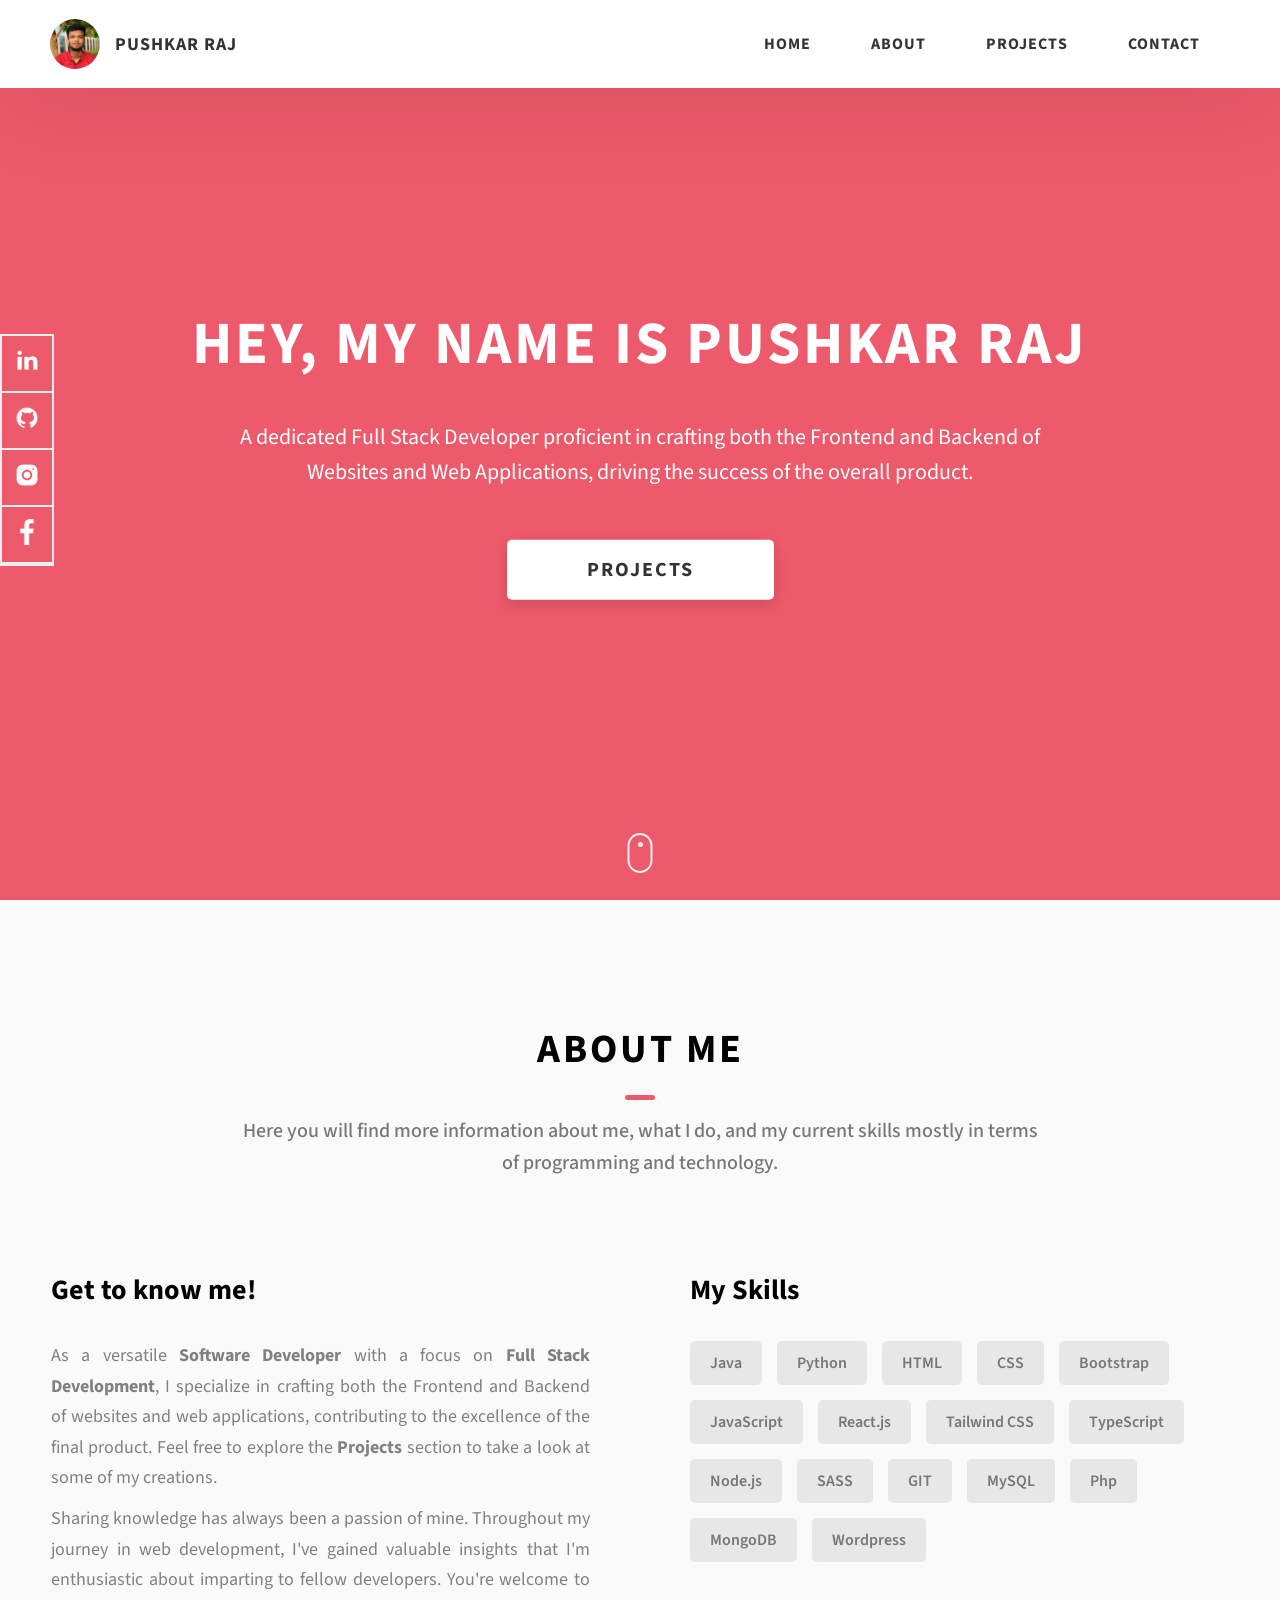
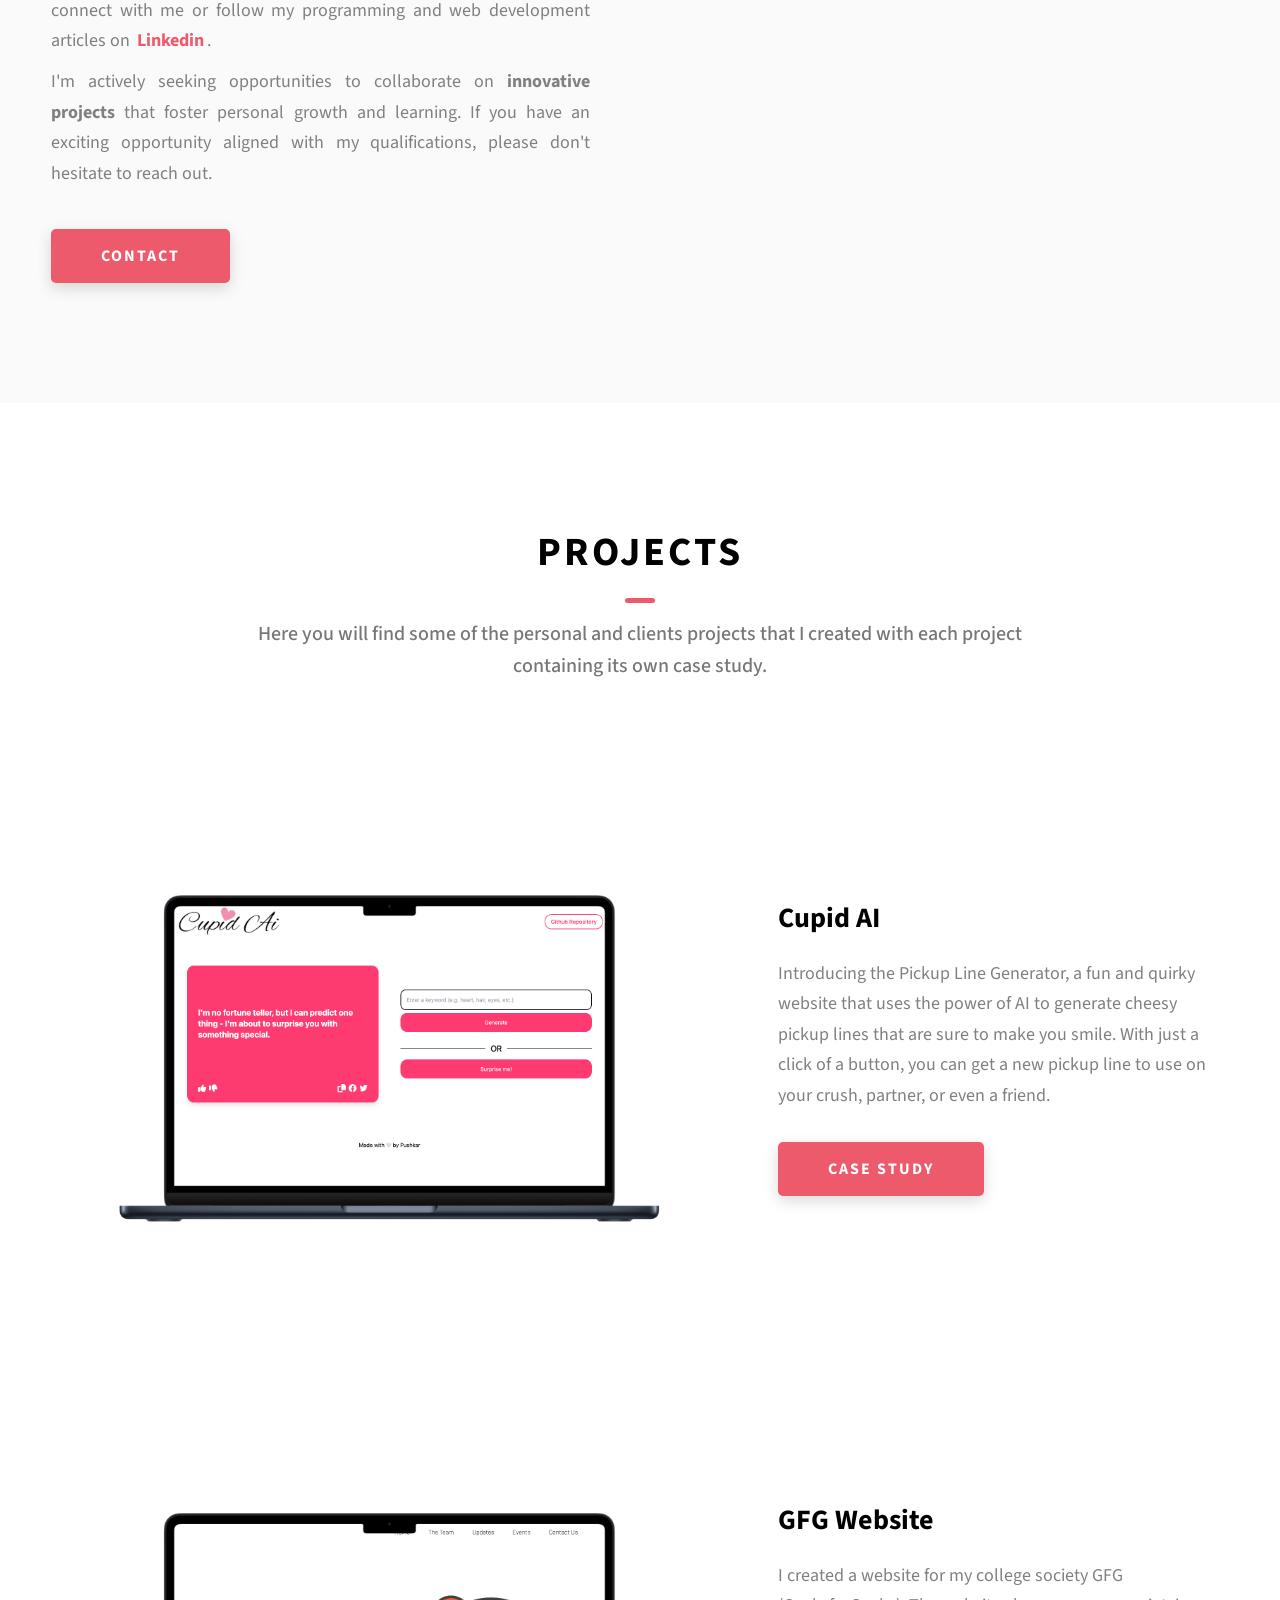
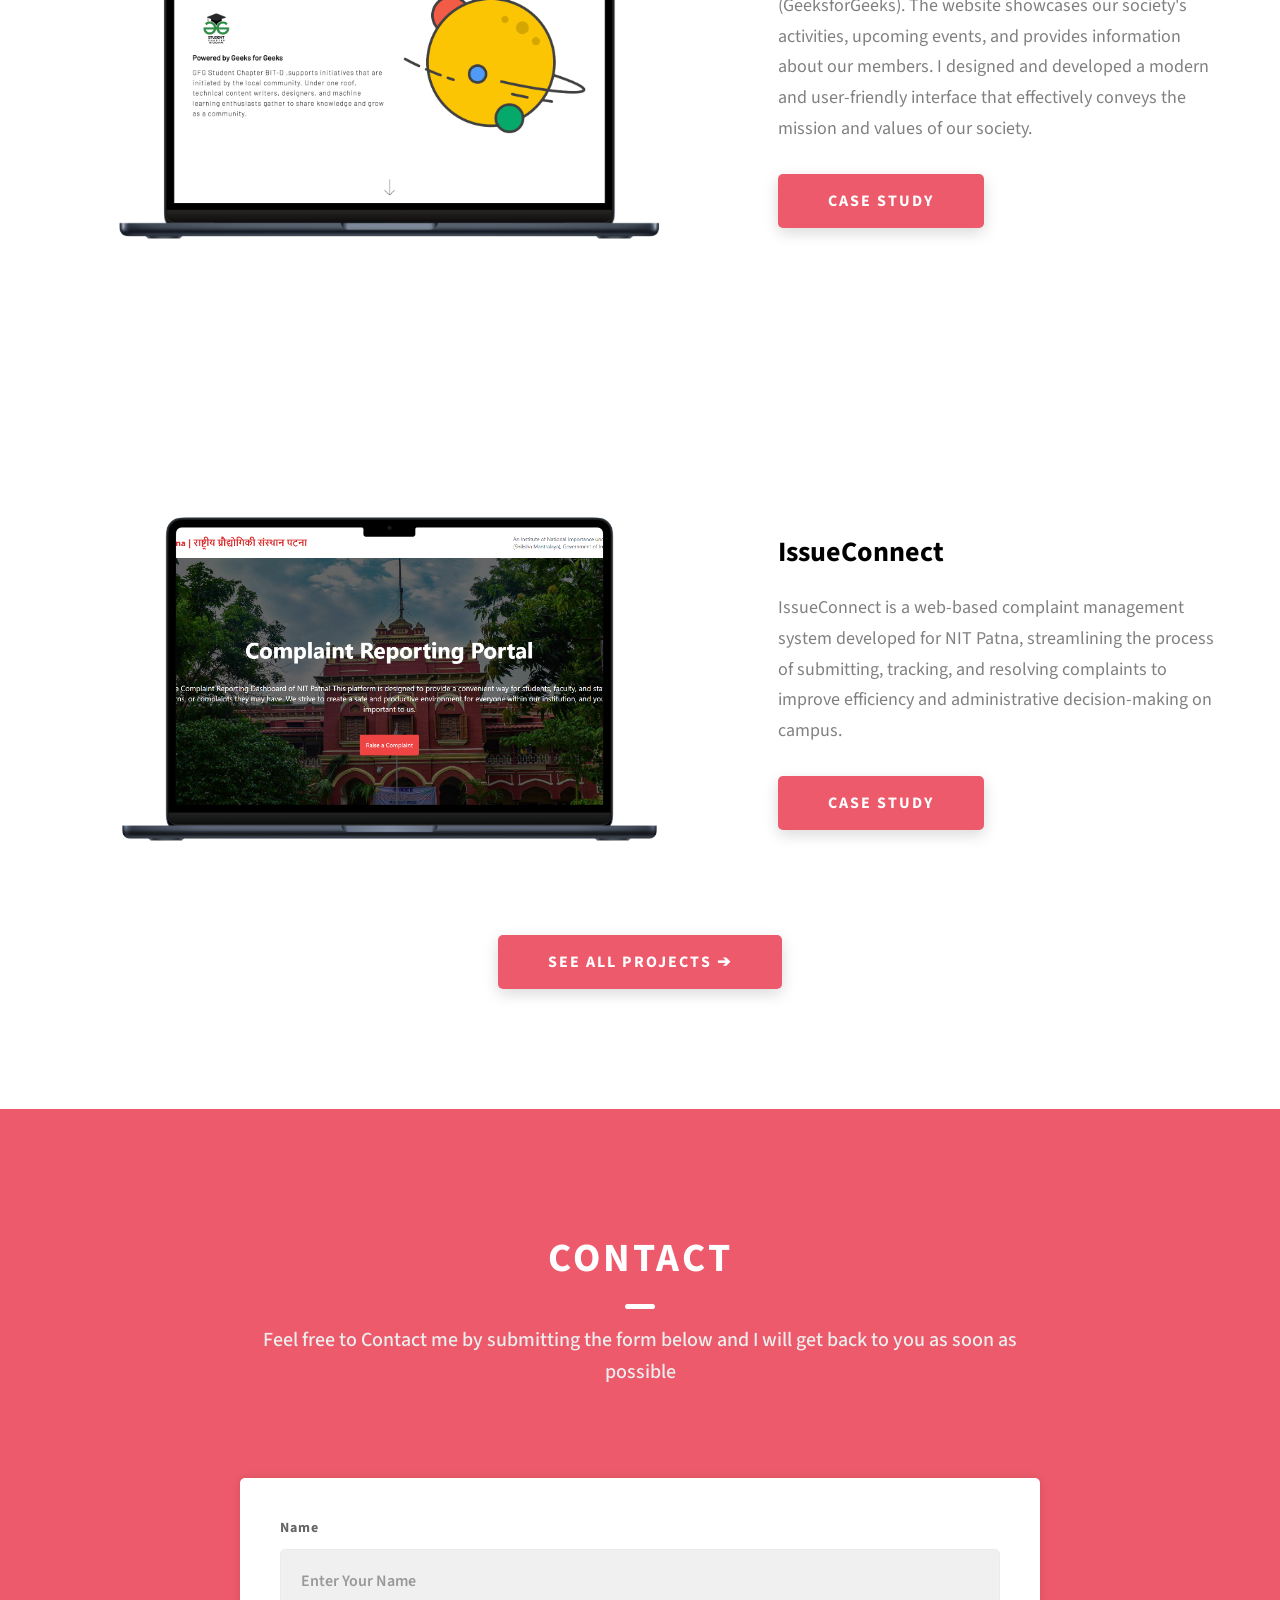
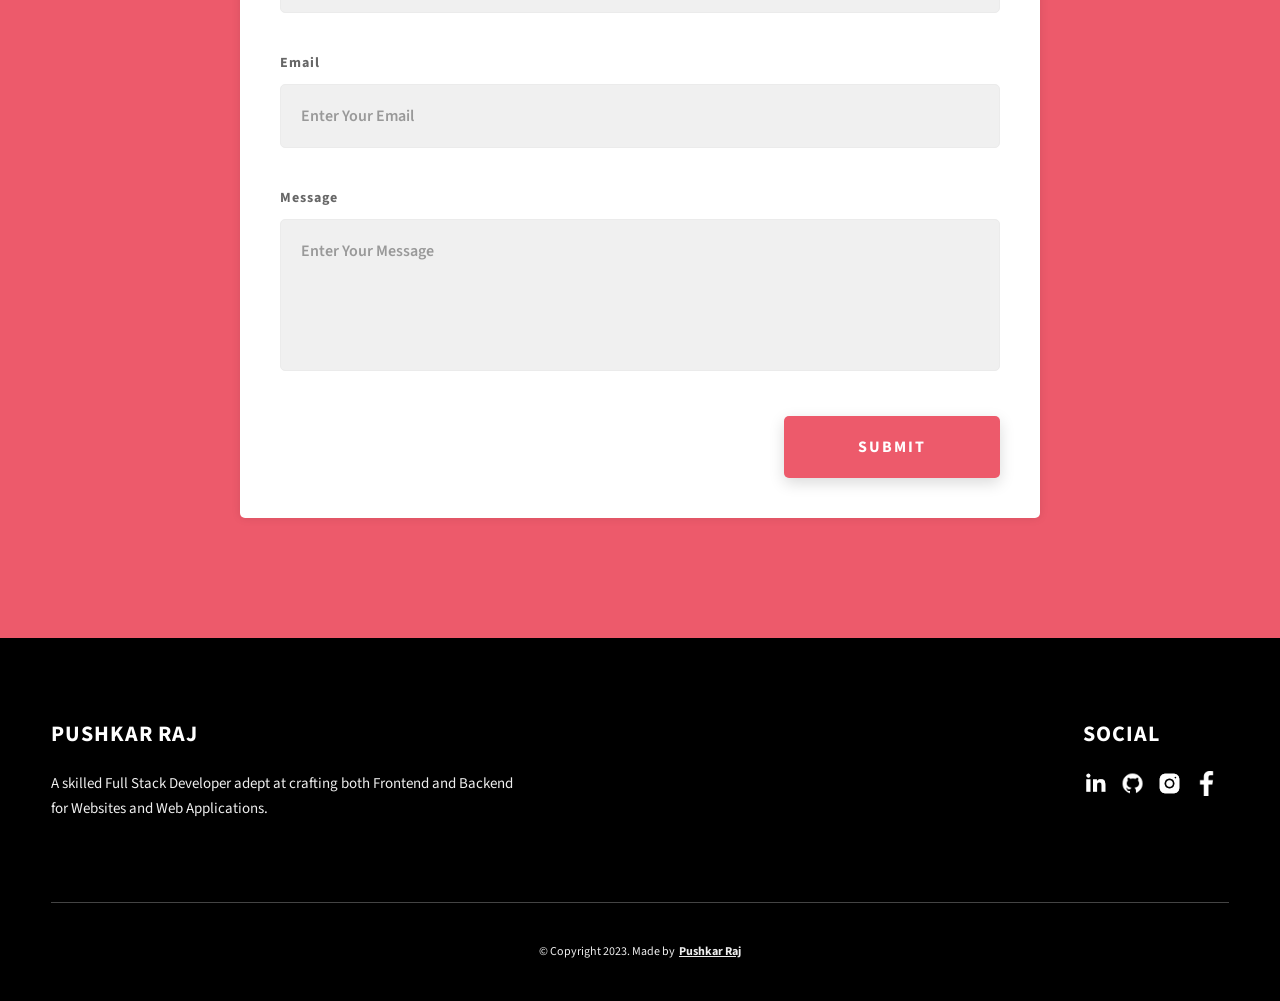
==== commit a26fd2fd: "update in project section" ====
--- a/index.html
+++ b/index.html
@@ -80,8 +80,9 @@
         <h1 class="heading-primary">Hey, My name is Pushkar Raj</h1>
         <div class="home-hero__info">
           <p class="text-primary">
-            A focused Web Developer building the Frontend of Websites and Web
-            Applications that leads to the success of the overall product.
+            A dedicated Full Stack Developer proficient in crafting both the
+            Frontend and Backend of Websites and Web Applications, driving the
+            success of the overall product.
           </p>
         </div>
         <div class="home-hero__cta">
@@ -137,23 +138,29 @@
             <h3 class="about__content-title">Get to know me!</h3>
             <div class="about__content-details">
               <p class="about__content-details-para">
-                I create the <strong> Front-end of websites </strong> and
-                <strong> web applications</strong> as a web developer, which
-                contributes to the success of the finished product. Visit the
-                Projects area to view some of my work.
+                As a versatile <strong>Software Developer</strong> with a focus
+                on <strong>Full Stack
+                  Development</strong>, I specialize in crafting both the
+                Frontend and
+                Backend of websites and web applications, contributing to the
+                excellence of the final product. Feel free to explore the
+                <strong>Projects</strong> section to take a look at some of my
+                creations.
               </p>
               <p class="about__content-details-para">
-                I also enjoy disseminating information about the things I've
-                learned about <strong> web development</strong> over the years
-                so that it can benefit other members of the developer community.
-                Please feel free to connect with me or follow me on <a
-                  href="https://linkedin.com/in/pushkarraj7/">Linkedin</a>,
-                where I share helpful programming and web development articles.
+                Sharing knowledge has always been a passion of mine. Throughout
+                my journey in web development, I've gained valuable insights
+                that I'm enthusiastic about imparting to fellow developers. You're
+                welcome to connect with me or follow my programming and web
+                development articles on <a
+                  href="https://linkedin.com/in/pushkarraj7/">Linkedin</a>.
               </p>
               <p class="about__content-details-para">
-                I'm interested in <strong> working on projects</strong> where I
-                can grow and learn. Please don't hesitate to get in touch with
-                me if you have a good opportunity that suits my qualifications.
+                I'm actively seeking opportunities to collaborate on <strong>innovative
+                  projects</strong> that foster personal growth and learning. If
+                you have
+                an exciting opportunity aligned with my qualifications, please
+                don't hesitate to reach out.
               </p>
             </div>
             <a href="./#contact" class="btn btn--med btn--theme dynamicBgClr">Contact</a>
@@ -161,21 +168,22 @@
           <div class="about__content-skills">
             <h3 class="about__content-title">My Skills</h3>
             <div class="skills">
+              <div class="skills__skill">Java</div>
+              <div class="skills__skill">Python</div>
               <div class="skills__skill">HTML</div>
               <div class="skills__skill">CSS</div>
+              <div class="skills__skill">Bootstrap</div>
               <div class="skills__skill">JavaScript</div>
               <div class="skills__skill">React.js</div>
+              <div class="skills__skill">Tailwind CSS</div>
+              <div class="skills__skill">TypeScript</div>
               <div class="skills__skill">Node.js</div>
               <div class="skills__skill">SASS</div>
               <div class="skills__skill">GIT</div>
               <div class="skills__skill">MySQL</div>
               <div class="skills__skill">Php</div>
-              <div class="skills__skill">jQuery</div>
+              <div class="skills__skill">MongoDB</div>
               <div class="skills__skill">Wordpress</div>
-              <div class="skills__skill">TypeScript</div>
-              <div class="skills__skill">Java</div>
-              <div class="skills__skill">Python</div>
-              <div class="skills__skill">Android</div>
             </div>
           </div>
         </div>
@@ -199,7 +207,7 @@
                 loading="lazy" />
             </div>
             <div class="projects__row-content">
-              <h3 class="projects__row-content-title">Project 1</h3>
+              <h3 class="projects__row-content-title">Cupid AI</h3>
               <p class="projects__row-content-desc">
                 Introducing the Pickup Line Generator, a fun and quirky website
                 that uses the power of AI to generate cheesy pickup lines that
@@ -218,7 +226,7 @@
                 loading="lazy" />
             </div>
             <div class="projects__row-content">
-              <h3 class="projects__row-content-title">Project 2</h3>
+              <h3 class="projects__row-content-title">GFG Website</h3>
               <p class="projects__row-content-desc">
                 I created a website for my college society GFG (GeeksforGeeks).
                 The website showcases our society's activities, upcoming events,
@@ -237,21 +245,25 @@
                 loading="lazy" />
             </div>
             <div class="projects__row-content">
-              <h3 class="projects__row-content-title">Project 3</h3>
+              <h3 class="projects__row-content-title">IssueConnect</h3>
               <p class="projects__row-content-desc">
-                Our link shortener website allows you to easily transform long,
-                cumbersome links into short and concise ones. We have created a
-                user-friendly and efficient platform that enables you to share
-                your favorite websites with ease.
+                IssueConnect is a web-based complaint management system
+                developed for NIT Patna, streamlining the process of submitting,
+                tracking, and resolving complaints to improve efficiency and
+                administrative decision-making on campus.
               </p>
               <a href="./project-3.html" class="btn btn--med btn--theme
                 dynamicBgClr" target="_blank">Case Study</a>
             </div>
           </div>
         </div>
+          <div style=" margin: 0 auto; text-align: center; max-width: fit-content;">
+            <h1>
+              <a class="btn btn--med btn--theme dynamicBgClr" style=" display: flex; align-items: center; justify-content: center;" href="https://github.com/pushkarraj7">See All Projects ➔ </a>
+            </h1>
+          </div>
       </div>
     </section>
-
 
     <section id="contact" class="contact sec-pad dynamicBg">
       <div class="main-container">
@@ -284,61 +296,61 @@
             </button>
           </form>
         </div>
-      </div>
-    </section>
-
-
-
-    <footer class="main-footer">
-      <div class="main-container">
-        <div class="main-footer__upper">
-          <div class="main-footer__row main-footer__row-1">
-            <h2 class="heading heading-sm main-footer__heading-sm">
-              <span>Social</span>
-            </h2>
-            <div class="main-footer__social-cont">
-              <a target="_blank" rel="noreferrer"
-                href="https://www.linkedin.com/in/pushkarraj7/">
-                <img class="main-footer__icon"
-                  src="./assets/png/linkedin-ico.png" alt="icon" />
-              </a>
-              <a target="_blank" rel="noreferrer"
-                href="https://github.com/pushkarraj7">
-                <img class="main-footer__icon" src="./assets/png/github-ico.png"
-                  alt="icon" />
-              </a>
-              <a target="_blank" rel="noreferrer"
-                href="https://www.instagram.com/pushkar_raj_7/">
-                <img class="main-footer__icon" src="./assets/png/insta-ico.png"
-                  alt="icon" />
-              </a>
-              <a target="_blank" rel="noreferrer"
-                href="https://www.facebook.com/pushkar.raj.520900/">
-                <img class="main-footer__icon" src="./assets/png/fb-ico.png"
-                  alt="icon" />
-              </a>
-            </div>
-          </div>
-          <div class="main-footer__row main-footer__row-2">
-            <h4 class="heading heading-sm text-lt">Pushkar Raj</h4>
-            <p class="main-footer__short-desc">
-              A focused Web Developer building the Frontend of Websites and Web
-              Applications that leads to the
-              success of the overall product
-            </p>
-          </div>
-        </div>
-
-        <!-- If you give me some credit or shoutout here by linking to my website, then it will be a big thing for me and will help me a lot :) -->
-        <div class="main-footer__lower">
-          &copy; Copyright 2023. Made by
-          <a rel="noreferrer" target="_blank"
-            href="https://github.com/pushkarraj7">Pushkar Raj</a>
-        </div>
-      </div>
-    </footer>
-
-    <script src="./index.js"></script>
-  </body>
-
-</html>+        </div>
+      </section>
+
+      <footer class="main-footer">
+        <div class="main-container">
+          <div class="main-footer__upper">
+            <div class="main-footer__row main-footer__row-1">
+              <h2 class="heading heading-sm main-footer__heading-sm">
+                <span>Social</span>
+              </h2>
+              <div class="main-footer__social-cont">
+                <a target="_blank" rel="noreferrer"
+                  href="https://www.linkedin.com/in/pushkarraj7/">
+                  <img class="main-footer__icon"
+                    src="./assets/png/linkedin-ico.png" alt="icon" />
+                </a>
+                <a target="_blank" rel="noreferrer"
+                  href="https://github.com/pushkarraj7">
+                  <img class="main-footer__icon"
+                    src="./assets/png/github-ico.png"
+                    alt="icon" />
+                </a>
+                <a target="_blank" rel="noreferrer"
+                  href="https://www.instagram.com/pushkar_raj_7/">
+                  <img class="main-footer__icon"
+                    src="./assets/png/insta-ico.png"
+                    alt="icon" />
+                </a>
+                <a target="_blank" rel="noreferrer"
+                  href="https://www.facebook.com/pushkar.raj.520900/">
+                  <img class="main-footer__icon" src="./assets/png/fb-ico.png"
+                    alt="icon" />
+                </a>
+              </div>
+            </div>
+            <div class="main-footer__row main-footer__row-2">
+              <h4 class="heading heading-sm text-lt">Pushkar Raj</h4>
+              <p class="main-footer__short-desc">
+                A skilled Full Stack Developer adept at crafting both Frontend
+                and
+                Backend for Websites and Web Applications.
+              </p>
+            </div>
+          </div>
+
+          <!-- If you give me some credit or shoutout here by linking to my website, then it will be a big thing for me and will help me a lot :) -->
+          <div class="main-footer__lower">
+            &copy; Copyright 2023. Made by
+            <a rel="noreferrer" target="_blank"
+              href="https://github.com/pushkarraj7">Pushkar Raj</a>
+          </div>
+        </div>
+      </footer>
+
+      <script src="./index.js"></script>
+    </body>
+
+  </html>
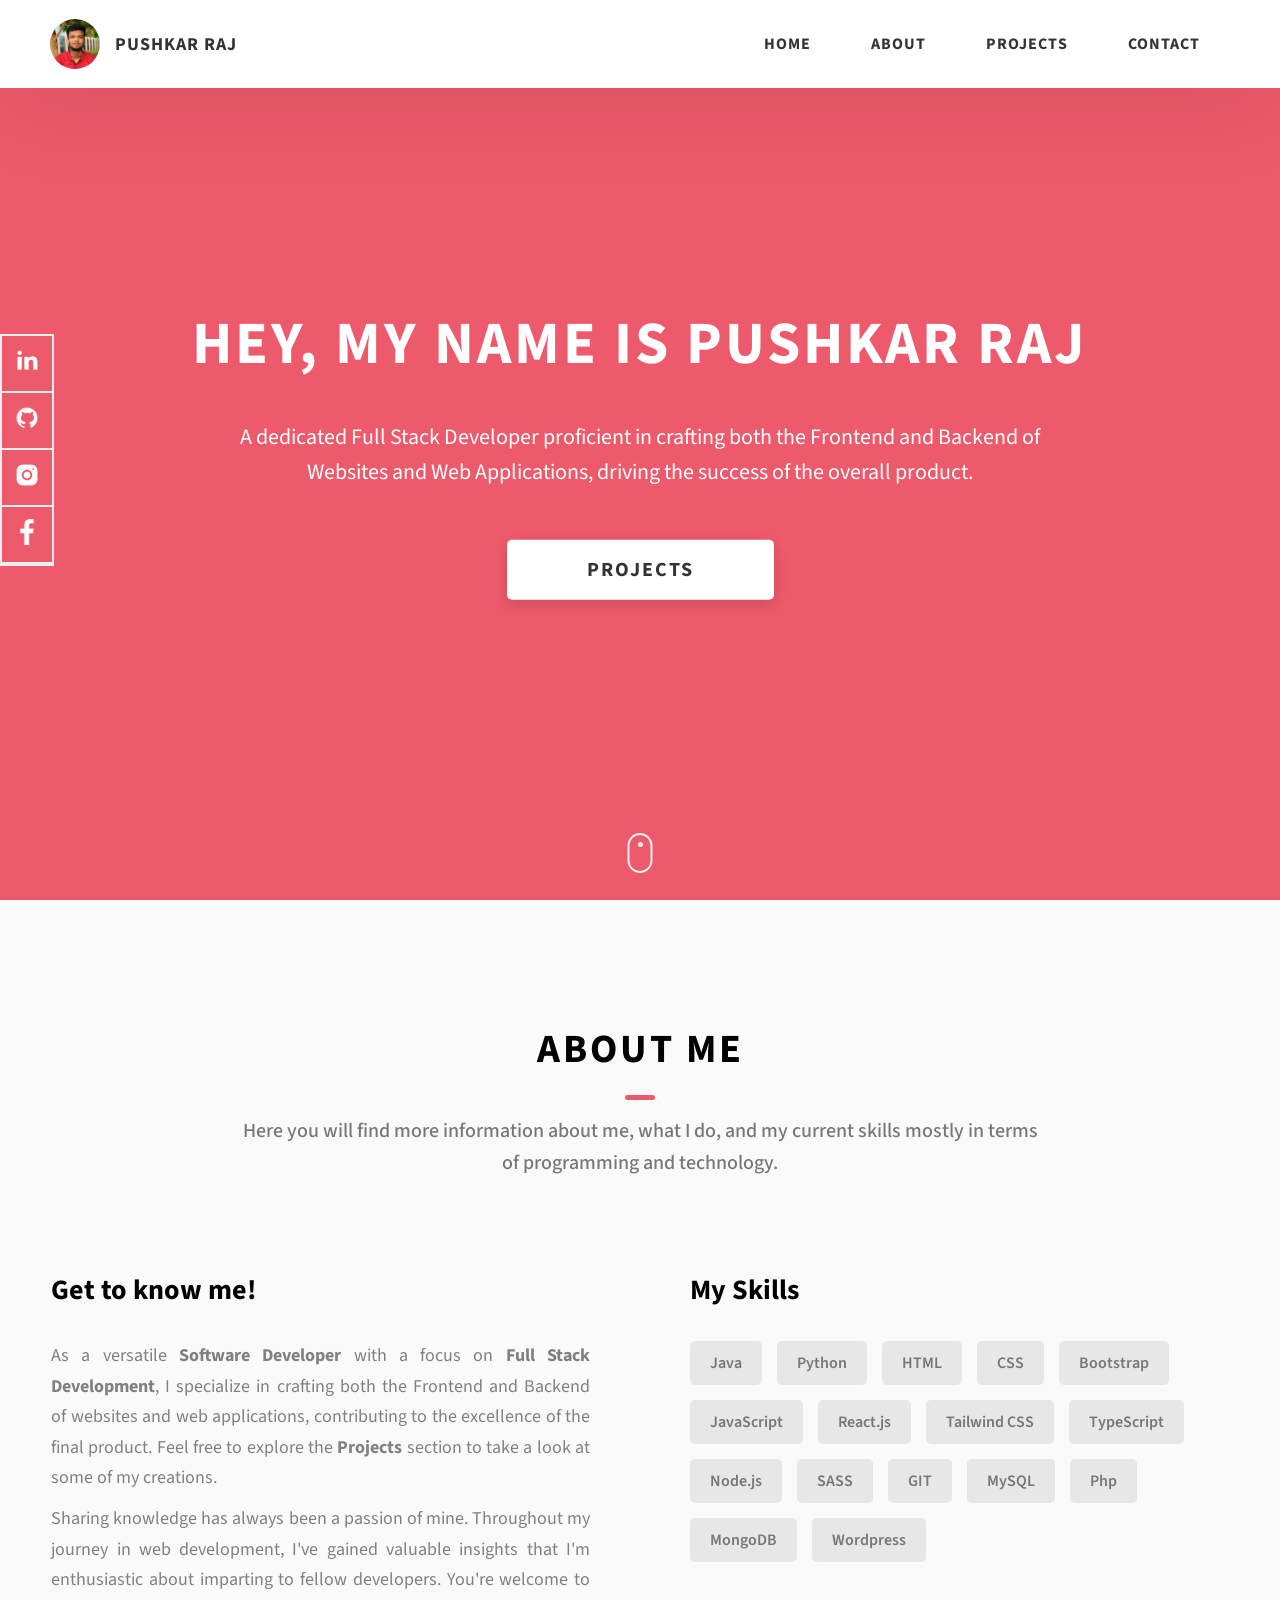
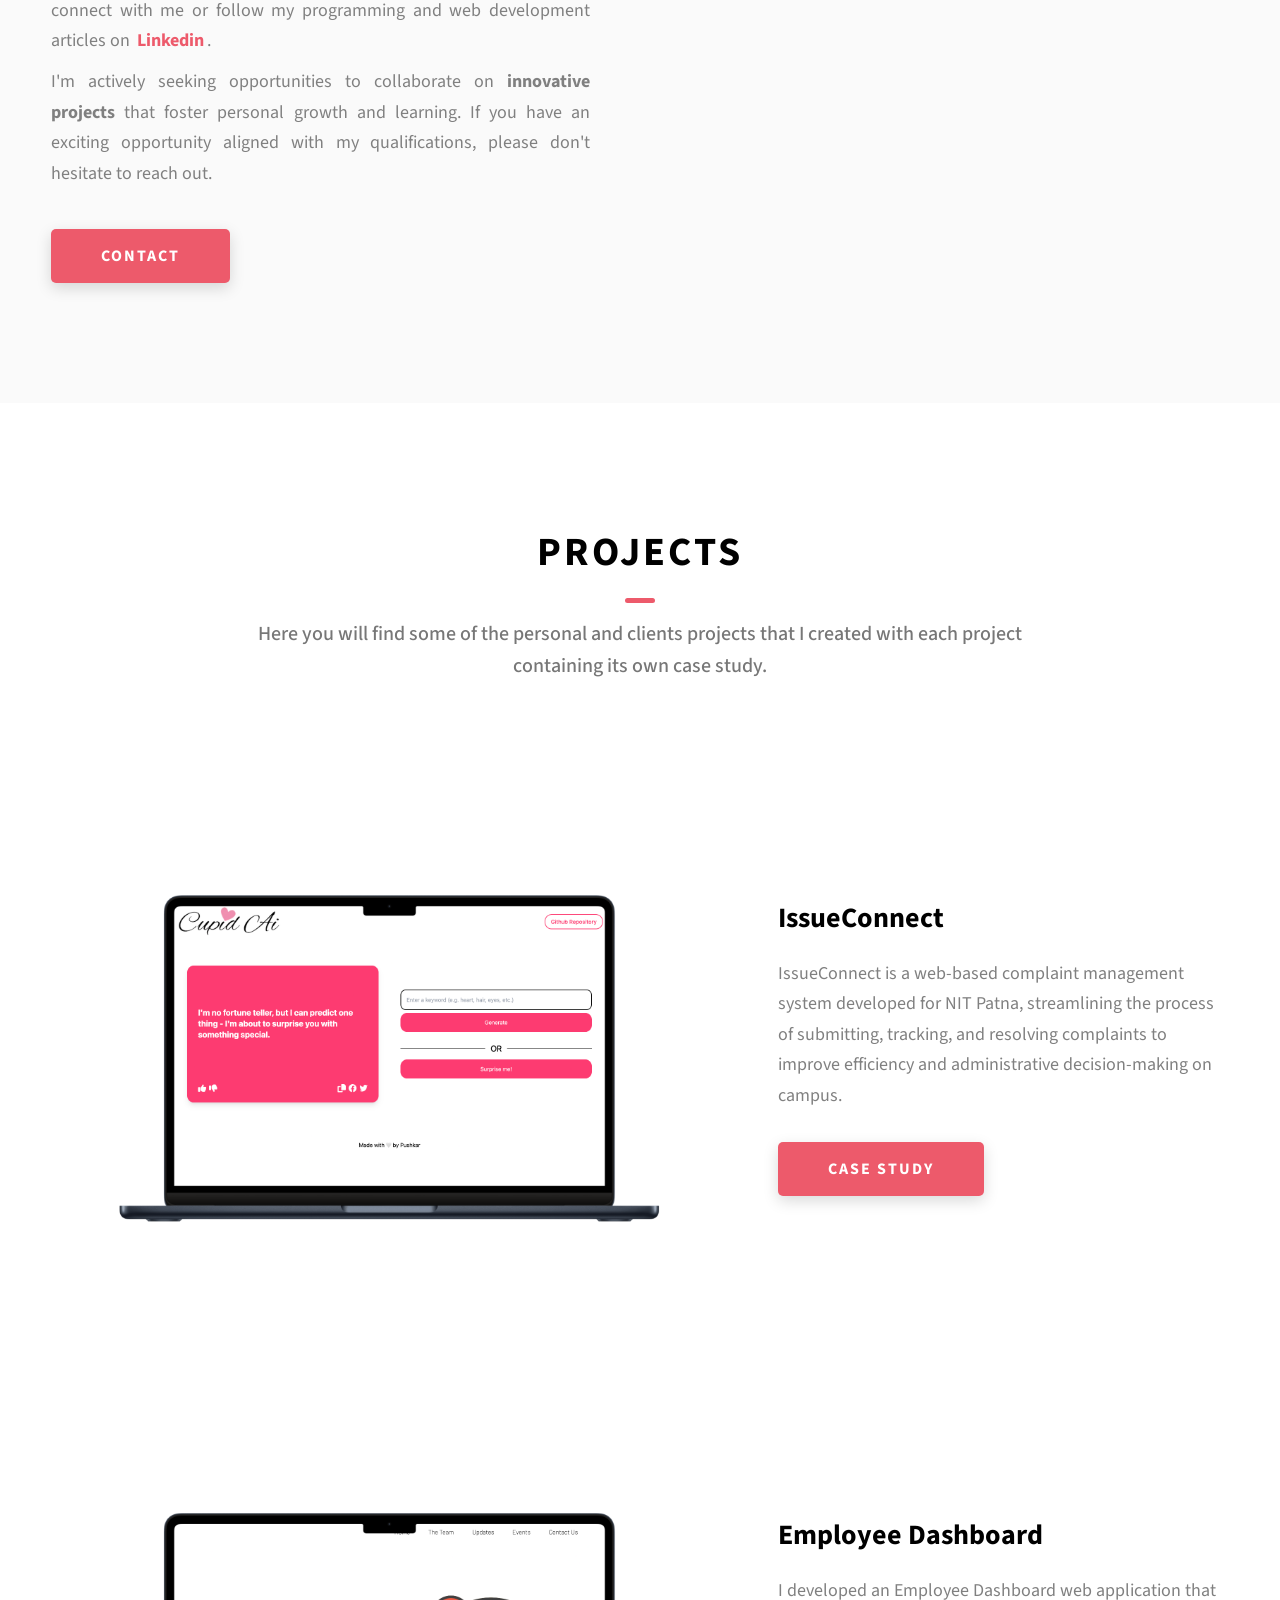
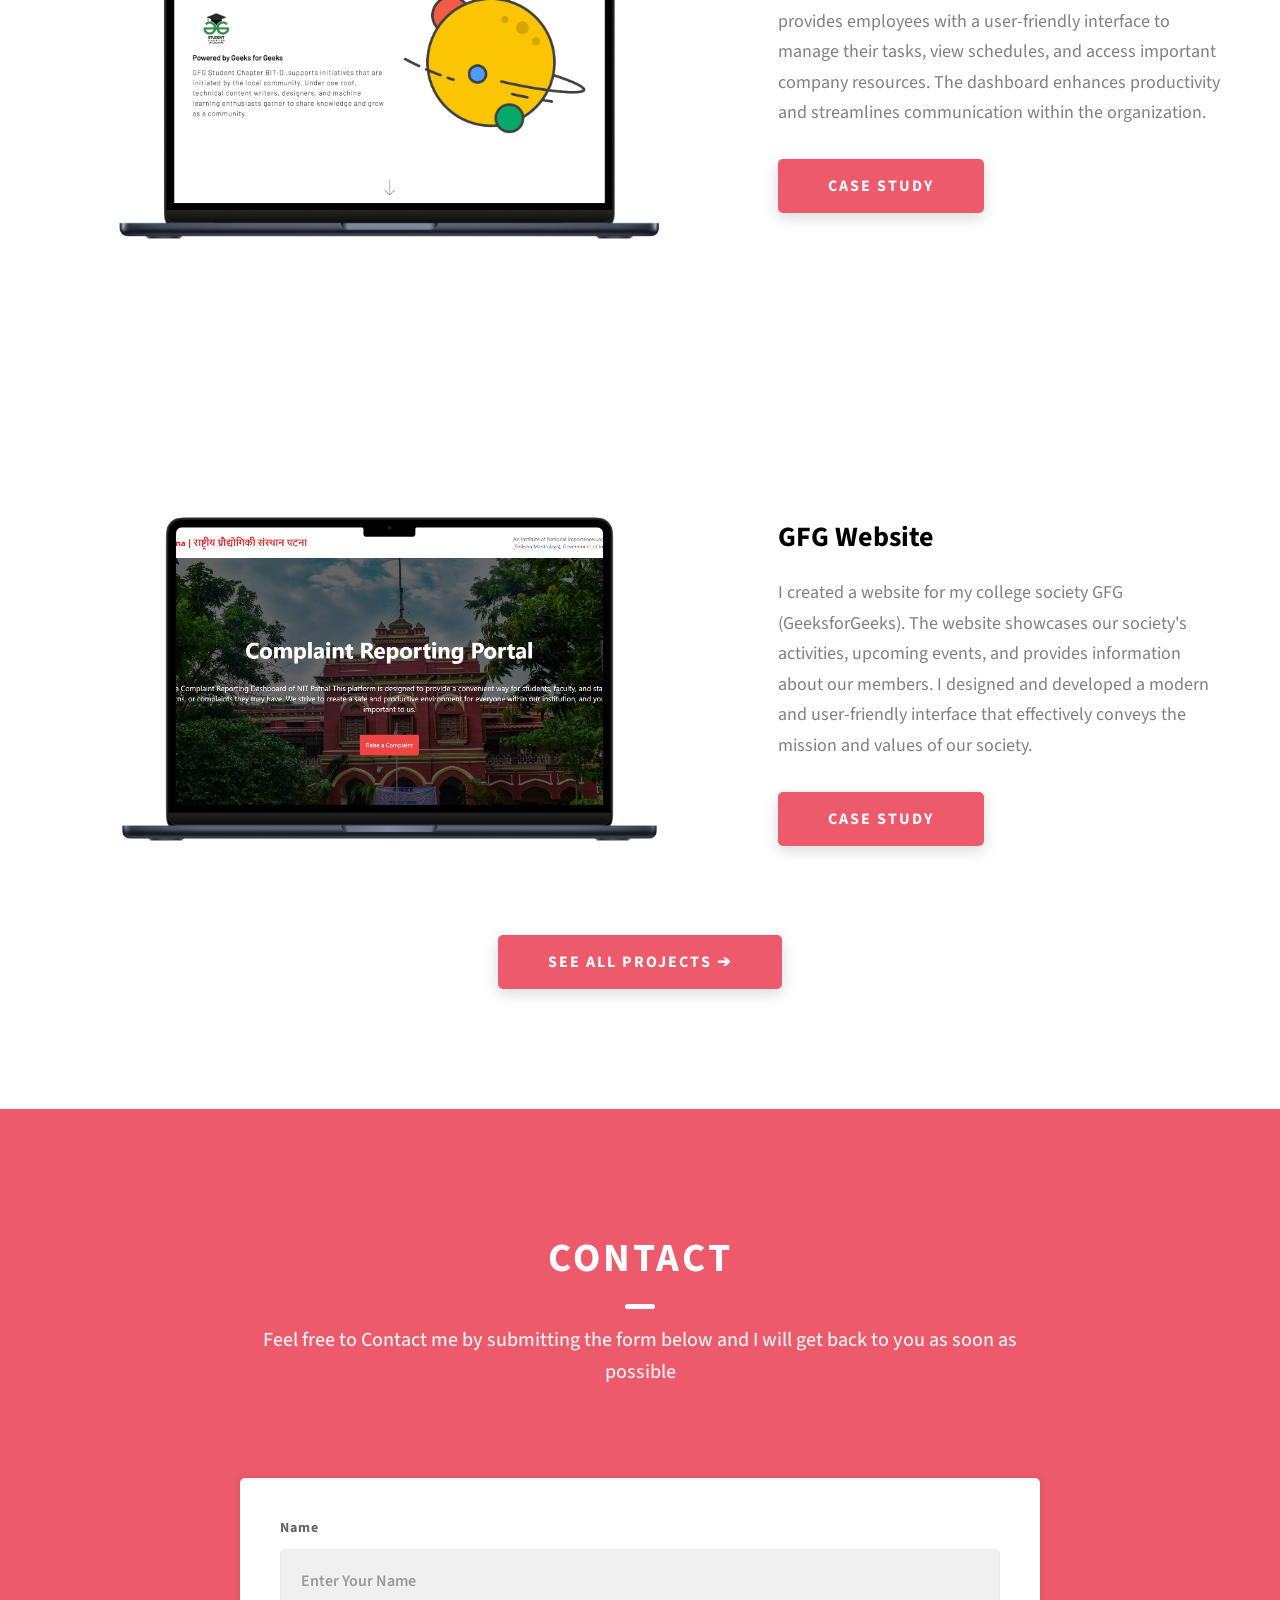
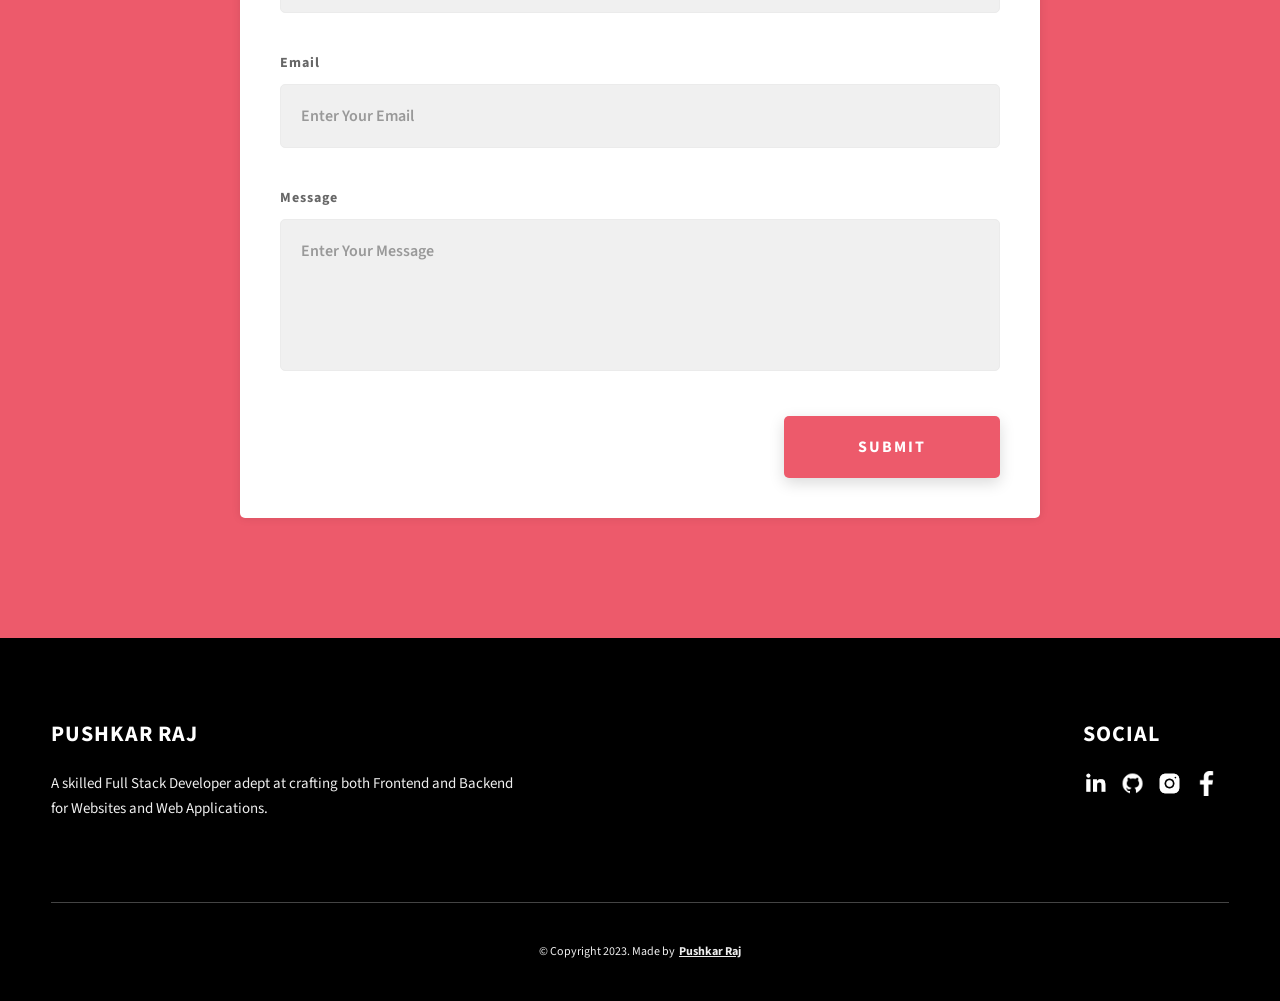
==== commit bc4e4edd: "Add files via upload" ====
--- a/index.html
+++ b/index.html
@@ -1,20 +1,24 @@
 <!DOCTYPE html>
 <html lang="en">
-
   <head>
     <meta charset="UTF-8" />
     <meta name="viewport" content="width=device-width, initial-scale=1.0" />
     <meta http-equiv="X-UA-Compatible" content="ie=edge" />
     <title>Codefolio</title>
     <meta name="description" content="Portfolio Template for Developer" />
-    <link rel="icon" type="image/x-icon" href="./assets/png/profile-round.png">
+    <link
+      rel="icon"
+      type="image/x-icon"
+      href="./assets/png/profile-round.png"
+    />
     <link rel="stylesheet" href="css/style.css" />
 
     <link rel="preconnect" href="https://fonts.googleapis.com" />
     <link rel="preconnect" href="https://fonts.gstatic.com" crossorigin />
     <link
       href="https://fonts.googleapis.com/css2?family=Source+Sans+Pro:wght@400;600;700;900&display=swap"
-      rel="stylesheet" />
+      rel="stylesheet"
+    />
   </head>
 
   <body>
@@ -22,8 +26,11 @@
       <div class="header__content">
         <div class="header__logo-container">
           <div class="header__logo-img-cont">
-            <img src="./assets/png/profile.jpeg" alt="Pushkar Raj Logo Image"
-              class="header__logo-img" />
+            <img
+              src="./assets/png/profile.jpeg"
+              alt="Pushkar Raj Logo Image"
+              class="header__logo-img"
+            />
           </div>
           <span class="header__logo-sub">Pushkar Raj</span>
         </div>
@@ -45,11 +52,17 @@
             </li>
           </ul>
           <div class="header__main-ham-menu-cont">
-            <img src="./assets/svg/ham-menu.svg" alt="hamburger menu"
-              class="header__main-ham-menu" />
-            <img src="./assets/svg/ham-menu-close.svg" alt="hamburger menu
+            <img
+              src="./assets/svg/ham-menu.svg"
+              alt="hamburger menu"
+              class="header__main-ham-menu"
+            />
+            <img
+              src="./assets/svg/ham-menu-close.svg"
+              alt="hamburger menu
               close"
-              class="header__main-ham-menu-close d-none" />
+              class="header__main-ham-menu-close d-none"
+            />
           </div>
         </div>
       </div>
@@ -91,37 +104,56 @@
       </div>
       <div class="home-hero__socials">
         <div class="home-hero__social">
-          <a href="https://www.linkedin.com/in/pushkarraj7/"
-            class="home-hero__social-icon-link">
-            <img src="./assets/png/linkedin-ico.png" alt="icon"
-              class="home-hero__social-icon" />
+          <a
+            href="https://www.linkedin.com/in/pushkarraj7/"
+            class="home-hero__social-icon-link"
+          >
+            <img
+              src="./assets/png/linkedin-ico.png"
+              alt="icon"
+              class="home-hero__social-icon"
+            />
           </a>
         </div>
         <div class="home-hero__social">
-          <a href="https://github.com/pushkarraj7"
-            class="home-hero__social-icon-link">
-            <img src="./assets/png/github-ico.png" alt="icon"
-              class="home-hero__social-icon" />
+          <a
+            href="https://github.com/pushkarraj7"
+            class="home-hero__social-icon-link"
+          >
+            <img
+              src="./assets/png/github-ico.png"
+              alt="icon"
+              class="home-hero__social-icon"
+            />
           </a>
         </div>
         <div class="home-hero__social">
-          <a href="https://www.instagram.com/pushkar_raj_7/"
-            class="home-hero__social-icon-link">
-            <img src="./assets/png/insta-ico.png" alt="icon"
-              class="home-hero__social-icon" />
+          <a
+            href="https://www.instagram.com/pushkar_raj_7/"
+            class="home-hero__social-icon-link"
+          >
+            <img
+              src="./assets/png/insta-ico.png"
+              alt="icon"
+              class="home-hero__social-icon"
+            />
           </a>
         </div>
         <div class="home-hero__social">
-          <a href="https://www.facebook.com/pushkar.raj.520900/"
-            class="home-hero__social-icon-link">
-            <img src="./assets/png/fb-ico.png" alt="icon"
-              class="home-hero__social-icon" />
+          <a
+            href="https://www.facebook.com/pushkar.raj.520900/"
+            class="home-hero__social-icon-link"
+          >
+            <img
+              src="./assets/png/fb-ico.png"
+              alt="icon"
+              class="home-hero__social-icon"
+            />
           </a>
         </div>
       </div>
       <div class="home-hero__mouse-scroll-cont">
-        <div class="mouse">
-        </div>
+        <div class="mouse"></div>
       </div>
     </section>
     <section id="about" class="about sec-pad">
@@ -139,31 +171,31 @@
             <div class="about__content-details">
               <p class="about__content-details-para">
                 As a versatile <strong>Software Developer</strong> with a focus
-                on <strong>Full Stack
-                  Development</strong>, I specialize in crafting both the
-                Frontend and
-                Backend of websites and web applications, contributing to the
-                excellence of the final product. Feel free to explore the
+                on <strong>Full Stack Development</strong>, I specialize in
+                crafting both the Frontend and Backend of websites and web
+                applications, contributing to the excellence of the final
+                product. Feel free to explore the
                 <strong>Projects</strong> section to take a look at some of my
                 creations.
               </p>
               <p class="about__content-details-para">
                 Sharing knowledge has always been a passion of mine. Throughout
                 my journey in web development, I've gained valuable insights
-                that I'm enthusiastic about imparting to fellow developers. You're
-                welcome to connect with me or follow my programming and web
-                development articles on <a
-                  href="https://linkedin.com/in/pushkarraj7/">Linkedin</a>.
+                that I'm enthusiastic about imparting to fellow developers.
+                You're welcome to connect with me or follow my programming and
+                web development articles on
+                <a href="https://linkedin.com/in/pushkarraj7/">Linkedin</a>.
               </p>
               <p class="about__content-details-para">
-                I'm actively seeking opportunities to collaborate on <strong>innovative
-                  projects</strong> that foster personal growth and learning. If
-                you have
-                an exciting opportunity aligned with my qualifications, please
-                don't hesitate to reach out.
-              </p>
-            </div>
-            <a href="./#contact" class="btn btn--med btn--theme dynamicBgClr">Contact</a>
+                I'm actively seeking opportunities to collaborate on
+                <strong>innovative projects</strong> that foster personal growth
+                and learning. If you have an exciting opportunity aligned with
+                my qualifications, please don't hesitate to reach out.
+              </p>
+            </div>
+            <a href="./#contact" class="btn btn--med btn--theme dynamicBgClr"
+              >Contact</a
+            >
           </div>
           <div class="about__content-skills">
             <h3 class="about__content-title">My Skills</h3>
@@ -202,28 +234,66 @@
         <div class="projects__content">
           <div class="projects__row">
             <div class="projects__row-img-cont">
-              <img src="./assets/projects/project1.png" alt="Software
-                Screenshot" class="projects__row-img"
-                loading="lazy" />
+              <img
+                src="./assets/projects/project1.png"
+                alt="Software
+                Screenshot"
+                class="projects__row-img"
+                loading="lazy"
+              />
             </div>
             <div class="projects__row-content">
-              <h3 class="projects__row-content-title">Cupid AI</h3>
+              <h3 class="projects__row-content-title">IssueConnect</h3>
               <p class="projects__row-content-desc">
-                Introducing the Pickup Line Generator, a fun and quirky website
-                that uses the power of AI to generate cheesy pickup lines that
-                are sure to make you smile. With just a click of a button, you
-                can get a new pickup line to use on your crush, partner, or even
-                a friend.
-              </p>
-              <a href="./project-1.html" class="btn btn--med btn--theme
-                dynamicBgClr" target="_blank">Case Study</a>
+                IssueConnect is a web-based complaint management system
+                developed for NIT Patna, streamlining the process of submitting,
+                tracking, and resolving complaints to improve efficiency and
+                administrative decision-making on campus.
+              </p>
+              <a
+                href="./project-1.html"
+                class="btn btn--med btn--theme dynamicBgClr"
+                target="_blank"
+                >Case Study</a
+              >
             </div>
           </div>
           <div class="projects__row">
             <div class="projects__row-img-cont">
-              <img src="./assets/projects/project2.png" alt="Software
-                Screenshot" class="projects__row-img"
-                loading="lazy" />
+              <img
+                src="./assets/projects/project2.png"
+                alt="Software
+                Screenshot"
+                class="projects__row-img"
+                loading="lazy"
+              />
+            </div>
+            <div class="projects__row-content">
+              <h3 class="projects__row-content-title">Employee Dashboard</h3>
+              <p class="projects__row-content-desc">
+                I developed an Employee Dashboard web application that provides
+                employees with a user-friendly interface to manage their tasks,
+                view schedules, and access important company resources. The
+                dashboard enhances productivity and streamlines communication
+                within the organization.
+              </p>
+              <a
+                href="./project-3.html"
+                class="btn btn--med btn--theme dynamicBgClr"
+                target="_blank"
+                >Case Study</a
+              >
+            </div>
+          </div>
+          <div class="projects__row">
+            <div class="projects__row-img-cont">
+              <img
+                src="./assets/projects/project3.png"
+                alt="Software
+                Screenshot"
+                class="projects__row-img"
+                loading="lazy"
+              />
             </div>
             <div class="projects__row-content">
               <h3 class="projects__row-content-title">GFG Website</h3>
@@ -234,34 +304,29 @@
                 developed a modern and user-friendly interface that effectively
                 conveys the mission and values of our society.
               </p>
-              <a href="./project-2.html" class="btn btn--med btn--theme
-                dynamicBgClr" target="_blank">Case Study</a>
-            </div>
-          </div>
-          <div class="projects__row">
-            <div class="projects__row-img-cont">
-              <img src="./assets/projects/project3.png" alt="Software
-                Screenshot" class="projects__row-img"
-                loading="lazy" />
-            </div>
-            <div class="projects__row-content">
-              <h3 class="projects__row-content-title">IssueConnect</h3>
-              <p class="projects__row-content-desc">
-                IssueConnect is a web-based complaint management system
-                developed for NIT Patna, streamlining the process of submitting,
-                tracking, and resolving complaints to improve efficiency and
-                administrative decision-making on campus.
-              </p>
-              <a href="./project-3.html" class="btn btn--med btn--theme
-                dynamicBgClr" target="_blank">Case Study</a>
-            </div>
-          </div>
-        </div>
-          <div style=" margin: 0 auto; text-align: center; max-width: fit-content;">
-            <h1>
-              <a class="btn btn--med btn--theme dynamicBgClr" style=" display: flex; align-items: center; justify-content: center;" href="https://github.com/pushkarraj7">See All Projects ➔ </a>
-            </h1>
-          </div>
+              <a
+                href="./project-2.html"
+                class="btn btn--med btn--theme dynamicBgClr"
+                target="_blank"
+                >Case Study</a
+              >
+            </div>
+          </div>
+        </div>
+        <div style="margin: 0 auto; text-align: center; max-width: fit-content">
+          <h1>
+            <a
+              class="btn btn--med btn--theme dynamicBgClr"
+              style="
+                display: flex;
+                align-items: center;
+                justify-content: center;
+              "
+              href="https://github.com/pushkarraj7"
+              >See All Projects ➔
+            </a>
+          </h1>
+        </div>
       </div>
     </section>
 
@@ -278,79 +343,122 @@
           <form name="contact" netlify class="contact__form">
             <div class="contact__form-field">
               <label class="contact__form-label" for="name">Name</label>
-              <input required placeholder="Enter Your Name" type="text"
-                class="contact__form-input" name="name" id="name" />
+              <input
+                required
+                placeholder="Enter Your Name"
+                type="text"
+                class="contact__form-input"
+                name="name"
+                id="name"
+              />
             </div>
             <div class="contact__form-field">
               <label class="contact__form-label" for="email">Email</label>
-              <input required placeholder="Enter Your Email" type="email"
-                class="contact__form-input" name="email" id="email" />
+              <input
+                required
+                placeholder="Enter Your Email"
+                type="email"
+                class="contact__form-input"
+                name="email"
+                id="email"
+              />
             </div>
             <div class="contact__form-field">
               <label class="contact__form-label" for="message">Message</label>
-              <textarea required cols="30" rows="5" class="contact__form-input"
-                placeholder="Enter Your Message" name="message" id="message"></textarea>
+              <textarea
+                required
+                cols="30"
+                rows="5"
+                class="contact__form-input"
+                placeholder="Enter Your Message"
+                name="message"
+                id="message"
+              ></textarea>
             </div>
             <button type="submit" class="btn btn--theme contact__btn">
               Submit
             </button>
           </form>
         </div>
-        </div>
-      </section>
-
-      <footer class="main-footer">
-        <div class="main-container">
-          <div class="main-footer__upper">
-            <div class="main-footer__row main-footer__row-1">
-              <h2 class="heading heading-sm main-footer__heading-sm">
-                <span>Social</span>
-              </h2>
-              <div class="main-footer__social-cont">
-                <a target="_blank" rel="noreferrer"
-                  href="https://www.linkedin.com/in/pushkarraj7/">
-                  <img class="main-footer__icon"
-                    src="./assets/png/linkedin-ico.png" alt="icon" />
-                </a>
-                <a target="_blank" rel="noreferrer"
-                  href="https://github.com/pushkarraj7">
-                  <img class="main-footer__icon"
-                    src="./assets/png/github-ico.png"
-                    alt="icon" />
-                </a>
-                <a target="_blank" rel="noreferrer"
-                  href="https://www.instagram.com/pushkar_raj_7/">
-                  <img class="main-footer__icon"
-                    src="./assets/png/insta-ico.png"
-                    alt="icon" />
-                </a>
-                <a target="_blank" rel="noreferrer"
-                  href="https://www.facebook.com/pushkar.raj.520900/">
-                  <img class="main-footer__icon" src="./assets/png/fb-ico.png"
-                    alt="icon" />
-                </a>
-              </div>
-            </div>
-            <div class="main-footer__row main-footer__row-2">
-              <h4 class="heading heading-sm text-lt">Pushkar Raj</h4>
-              <p class="main-footer__short-desc">
-                A skilled Full Stack Developer adept at crafting both Frontend
-                and
-                Backend for Websites and Web Applications.
-              </p>
-            </div>
-          </div>
-
-          <!-- If you give me some credit or shoutout here by linking to my website, then it will be a big thing for me and will help me a lot :) -->
-          <div class="main-footer__lower">
-            &copy; Copyright 2023. Made by
-            <a rel="noreferrer" target="_blank"
-              href="https://github.com/pushkarraj7">Pushkar Raj</a>
-          </div>
-        </div>
-      </footer>
-
-      <script src="./index.js"></script>
-    </body>
-
-  </html>+      </div>
+    </section>
+
+    <footer class="main-footer">
+      <div class="main-container">
+        <div class="main-footer__upper">
+          <div class="main-footer__row main-footer__row-1">
+            <h2 class="heading heading-sm main-footer__heading-sm">
+              <span>Social</span>
+            </h2>
+            <div class="main-footer__social-cont">
+              <a
+                target="_blank"
+                rel="noreferrer"
+                href="https://www.linkedin.com/in/pushkarraj7/"
+              >
+                <img
+                  class="main-footer__icon"
+                  src="./assets/png/linkedin-ico.png"
+                  alt="icon"
+                />
+              </a>
+              <a
+                target="_blank"
+                rel="noreferrer"
+                href="https://github.com/pushkarraj7"
+              >
+                <img
+                  class="main-footer__icon"
+                  src="./assets/png/github-ico.png"
+                  alt="icon"
+                />
+              </a>
+              <a
+                target="_blank"
+                rel="noreferrer"
+                href="https://www.instagram.com/pushkar_raj_7/"
+              >
+                <img
+                  class="main-footer__icon"
+                  src="./assets/png/insta-ico.png"
+                  alt="icon"
+                />
+              </a>
+              <a
+                target="_blank"
+                rel="noreferrer"
+                href="https://www.facebook.com/pushkar.raj.520900/"
+              >
+                <img
+                  class="main-footer__icon"
+                  src="./assets/png/fb-ico.png"
+                  alt="icon"
+                />
+              </a>
+            </div>
+          </div>
+          <div class="main-footer__row main-footer__row-2">
+            <h4 class="heading heading-sm text-lt">Pushkar Raj</h4>
+            <p class="main-footer__short-desc">
+              A skilled Full Stack Developer adept at crafting both Frontend and
+              Backend for Websites and Web Applications.
+            </p>
+          </div>
+        </div>
+
+        <!-- If you give me some credit or shoutout here by linking to my website, then it will be a big thing for me and will help me a lot :) -->
+        <div class="main-footer__lower">
+          &copy; Copyright 2023. Made by
+          <a
+            rel="noreferrer"
+            target="_blank"
+            href="https://github.com/pushkarraj7"
+            >Pushkar Raj</a
+          >
+        </div>
+      </div>
+    </footer>
+
+    <script src="./index.js"></script>
+  </body>
+</html>
